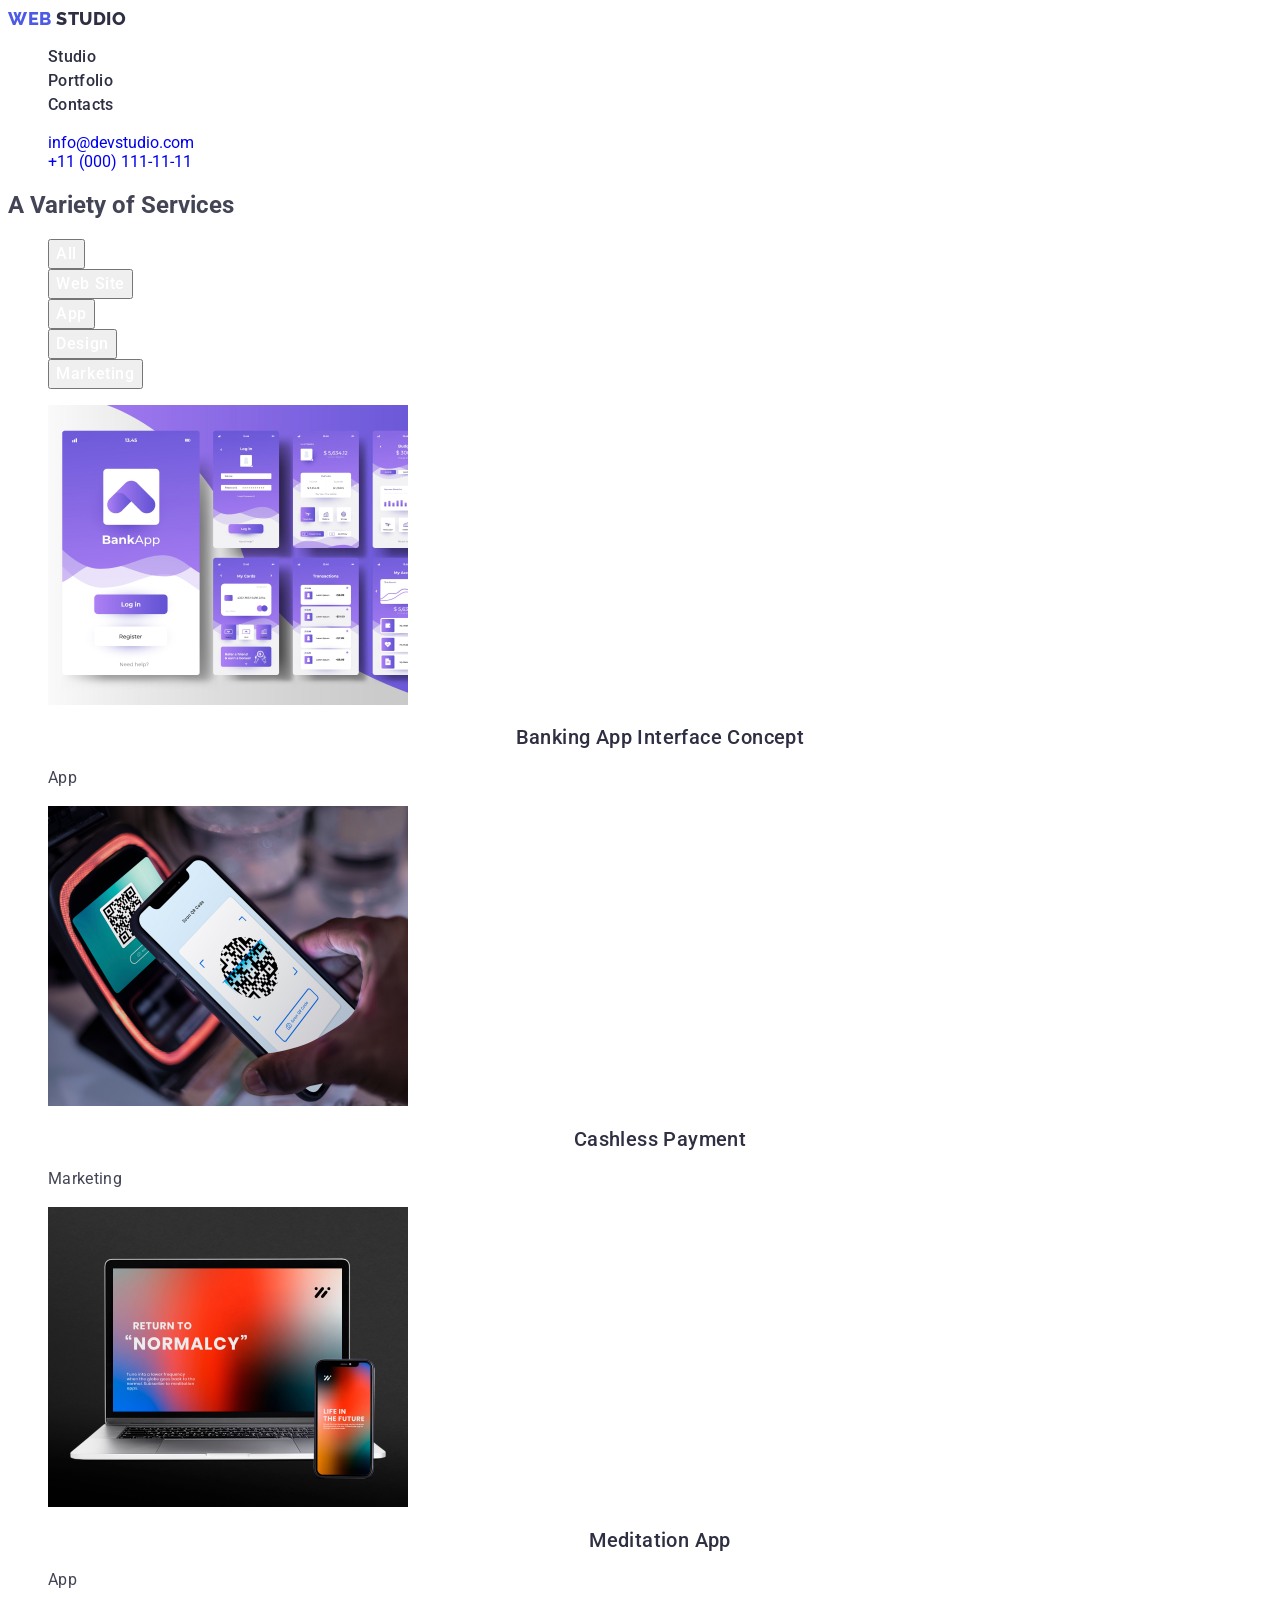
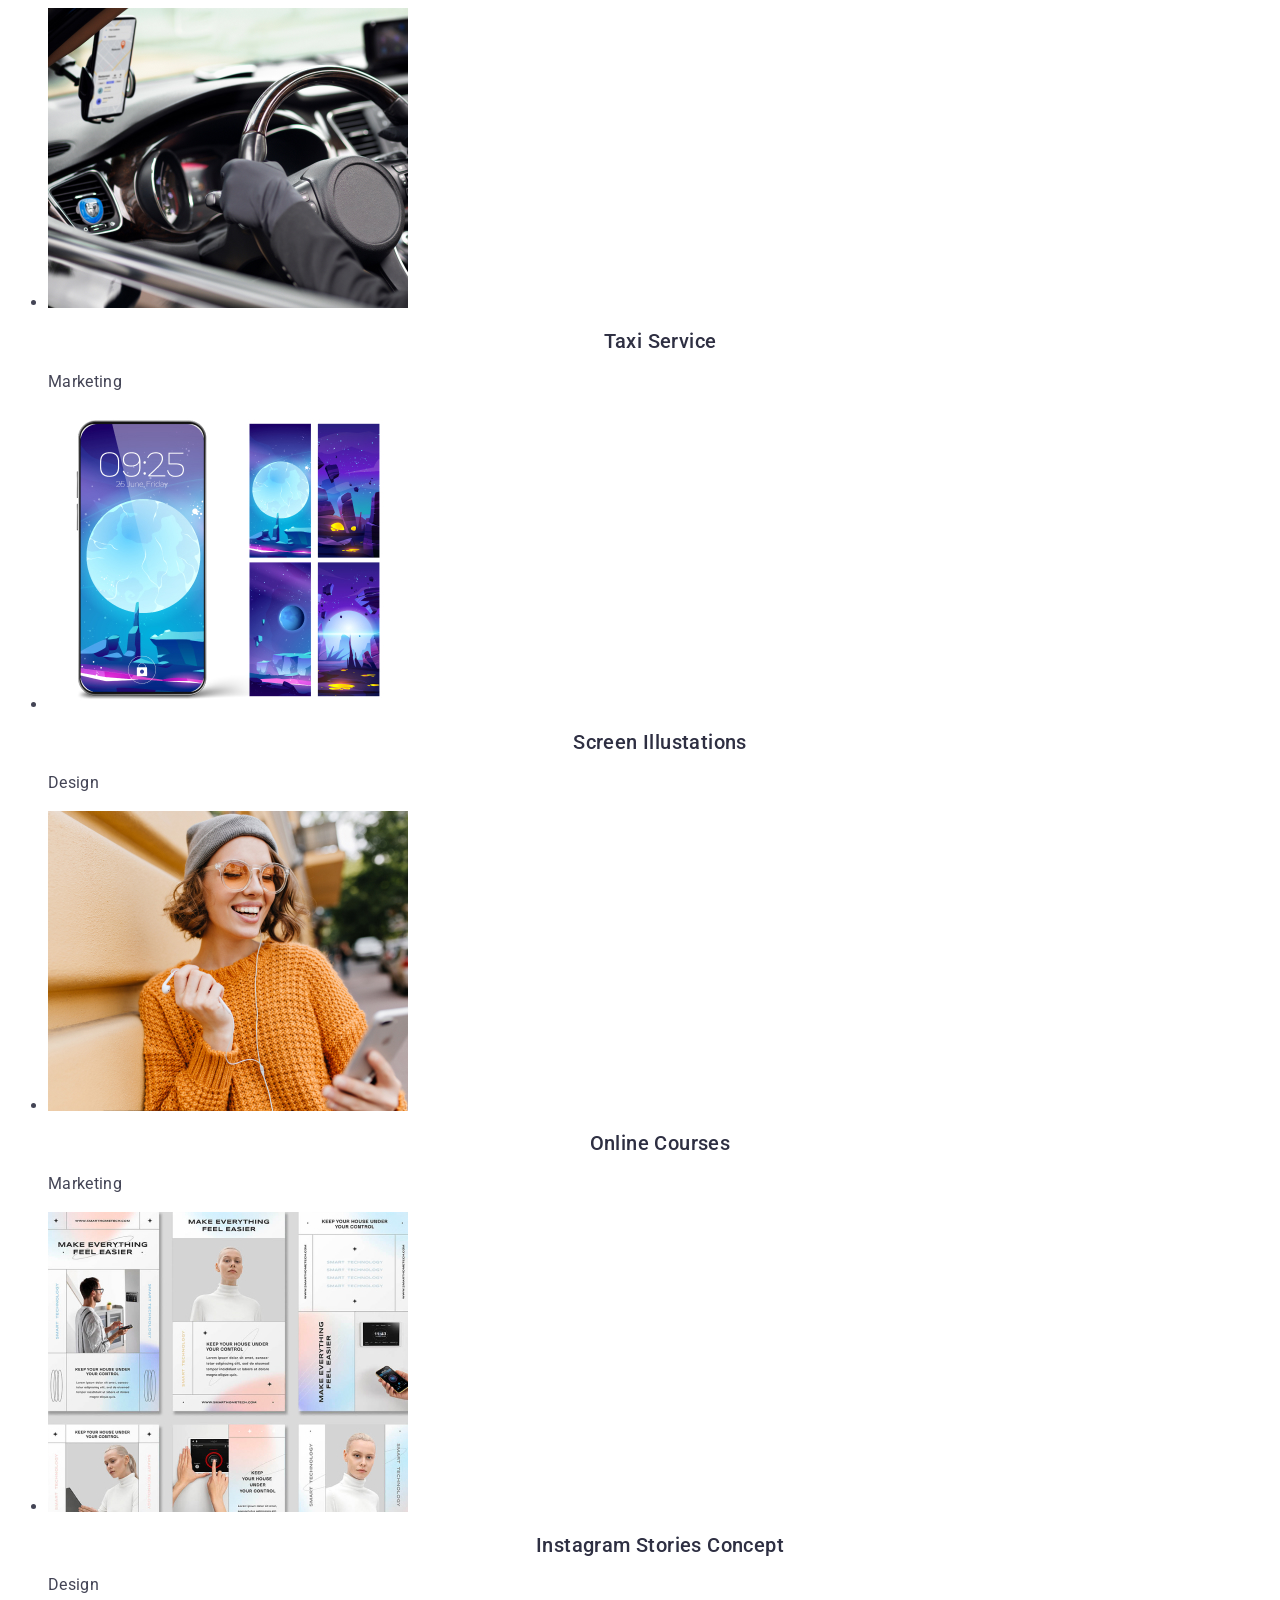
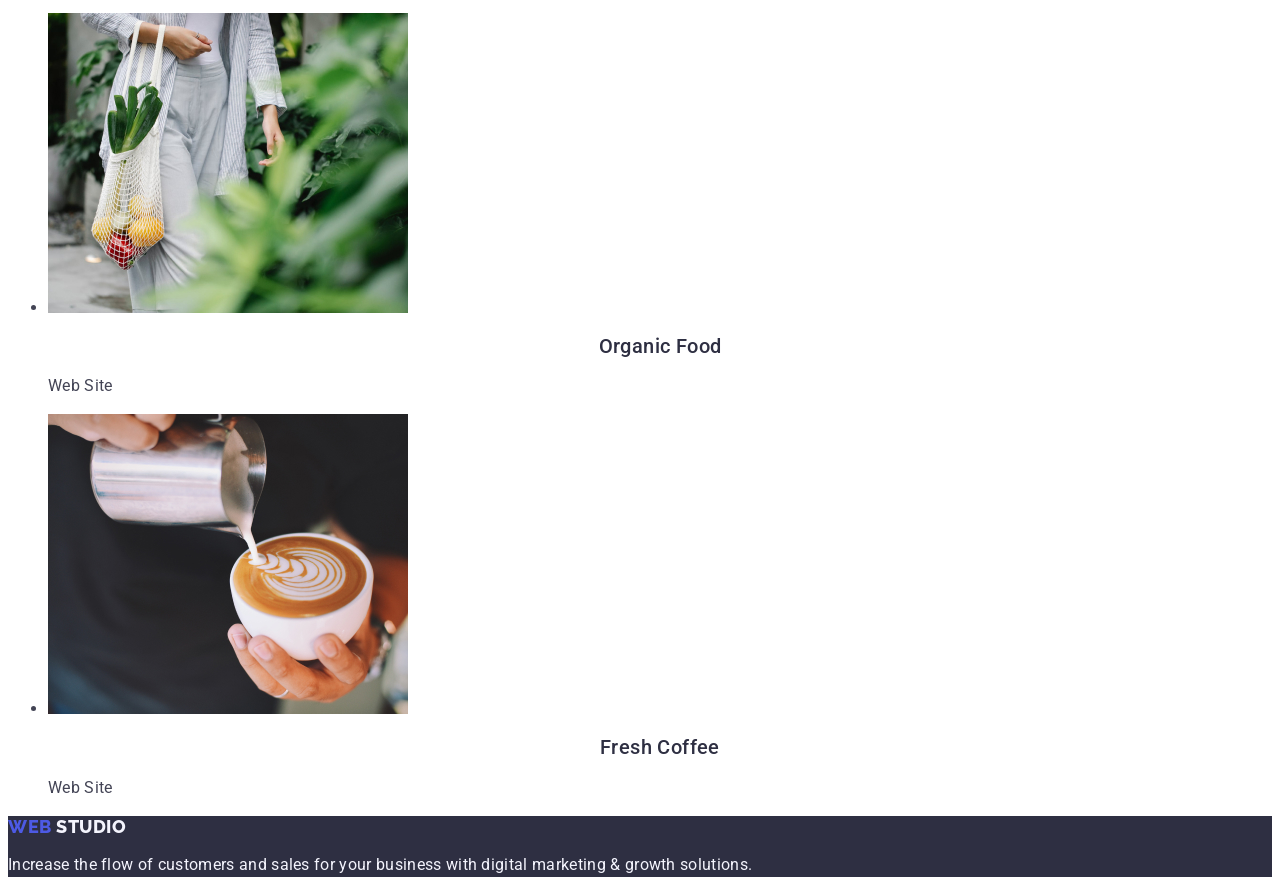
==== portfolio.html @ e1f1ce41 "Homework-Hotfix12" ====
<!DOCTYPE html>
<html lang="en">
  <head>
    <meta charset="UTF-8" />
    <meta name="viewport" content="width=device-width, initial-scale=1.0" />
    <link rel="preconnect" href="https://fonts.googleapis.com" />
    <link rel="preconnect" href="https://fonts.gstatic.com" crossorigin />
    <link
      href="https://fonts.googleapis.com/css2?family=Raleway:wght@800&family=Roboto:wght@400;700&display=swap"
      rel="stylesheet"
    />
    <link rel="stylesheet" href="./css/styles.css" />
    <title>Web Studio</title>
  </head>
  <body>
    <header>

      <!-- HEADER -->
      <nav class="navigation">
        <a href="./index.html" class="link">
          Web <span class="studioselector">Studio</span>  
        </a>
        <ul class="list">
          <li><a  href="./index.html" class="link">Studio</a></li>
          <li><a  href="./portfolio.html" class="link">Portfolio</a></li>
          <li><a  href="" class="link">Contacts</a></li>
        </ul>
      </nav>
      <address class="addressref">
        <ul class="list">
          <li>
            <a href="mailto:info@devstudio.com" class="link"
              >info@devstudio.com</a
            >
          </li>
          <li>
            <a href="tel:+110001111111" class="link">+11 (000) 111-11-11</a>
          </li>
        </ul>
      </address>
    </header>

    <main>
      <!-- INTERACTIVE BUTTONS -->
      <section>
        <h1>A Variety of Services</h1>
        <ul class="list">
          <li><button class="button-order" type="button">All</button></li>
          <li><button class="button-order" type="button">Web Site</button></li>
          <li><button class="button-order"type="button">App</button></li>
          <li><button class="button-order"type="button">Design</button></li>
          <li><button class="button-order" type="button">Marketing</button></li>
        </ul>
    
      <!-- PRODUCTS -->

 
        <ul class="list">
          <li>
            <a class="link">
             <img
              src="./images/bankingint.jpg"
              alt="Glassmorph Banking App Interface"
              width="360"
              height="300"
            />
            <h2 class="caption">Banking App Interface Concept</h2>
            <p class="text">App</p>
          
          </li>
          </a>
        
          <li>
            <a class="link"> 
            <img
              src="./images/cashless.jpg"
              alt="Cashless Payment by scanning qrcode"
              width="360"
              height="300"
            />
            <h2 class="caption">Cashless Payment</h2>
            <p class="text">Marketing</p>
         </a>
          </li>
          <li>
            <a class="link">
              <img src="./images/mediapp.jpg"
             alt="Meditation App title screen" 
             width="360"
             height="300"/>
            <h2 class="caption">Meditation App</h2>
            <p class="text">App</p>
            </a>
          </li>
        </ul>
     
    
     
        <ul>
          <li>
            <a class="link">
             <img src="./images/taxiservice.jpg" 
             alt="Taxi Service" 
             width="360"
             height="300"/>
            <h2 class="caption">Taxi Service</h2>
            <p class="text">Marketing</p>
           </a>
          </li>
          <li>
            <a class="link">
             <img
              src="./images/scrillustations.jpg"
              alt="Marvellous Illustations for Phone"
              width="360"
              height="300"
            />
            <h2 class="caption">Screen Illustations</h2>
            <p class="text">Design</p>
           </a>
          </li>
          <li>
            <a class="link">
            <img
              src="./images/ocourses.jpg"
              alt="Woman using her phone to study"
              width="360"
              height="300"
            />
            <h2 class="caption">Online Courses</h2>
            <p class="text">Marketing</p>
           </a>
          </li>
        </ul>
     

      
        <ul>
          <li>
            <a class="link">
              <img
              src="./images/instastories.jpg"
              alt="Instagram Stories showcase"
              width="360"
              height="300"
            />
            <h2 class="caption">Instagram Stories Concept</h2>
            <p class="text">Design</p>
           </a>
          </li>
          <li>
            <a class="link">
             <img src="./images/ofood.jpg" 
              alt="Woman Holding a bag with food"
              width="360"
              height="300" />
            <h2 class="caption">Organic Food</h2>
            <p class="text">Web Site</p>
           </a>
          </li>
          <li>
            <a class="link">
              <img src="./images/fcoffee.jpg" 
              alt="Latte Art" 
              width="360"
              height="300"/>
            <h2 class="caption">Fresh Coffee</h2>
            <p class="text">Web Site</p>
           </a>
          </li>
        </ul>
      </section>

    </main>
    <!-- FOOTER -->
    <footer class="page-footer">
      <a class="weblogo" href="./index.html"
        >Web <span class="footer-selector"> Studio</span></a
      >
      <p class="footer-text">
        Increase the flow of customers and sales for your business with digital
        marketing & growth solutions.
      </p>
    </footer>
  </body>
</html>
---- css/styles.css ----
body {
  font-family: "Roboto", sans-serif;
  background-color: #ffffff;
  color: #434455;
}
:root {
  --navyblue: #2e2f42;
  --slate: #434455;
  --cloud: #f4f4fd;
  --iris: #4d5ae5;
  --cornflower: #e7e9fc;
  --ocean: #404bbf;
  --white: #fff;
}

.list {
  list-style: none;
}

.link {
  text-decoration: none;
}

.link:hover, .link:focus {
color: #404bbf;

}

/* HEADER */

.navigation > a {
   color: var(--iris);
  font-family: "Raleway";
  font-size: 18px;
  font-style: normal;
  font-weight: 800;
  line-height: 1.17;
  letter-spacing: 0.03em;
  text-transform: uppercase;
  text-decoration: none;
  font-family: "Raleway", sans-serif;
}

.navigation > ul a {
  color: var(--navyblue);
font-family: Roboto;
font-size: 16px;
font-style: normal;
font-weight: 500;
line-height: 24px; /* 150% */
letter-spacing: 0.32px;
}

.weblogo {
  color: var(--iris);
  font-family: "Raleway";
  font-size: 18px;
  font-style: normal;
  font-weight: 800;
  line-height: 1.17;
  letter-spacing: 0.54px;
  text-transform: uppercase;
  text-decoration: none;
  font-family: "Raleway", sans-serif;
}

.studioselector {
  color: var(--navyblue, #2e2f42);
}


.list {
  list-style: none;
}

.addressref {
  font-style: normal;
}

.menu {
  color: var(--navyblue);
  font-size: 16px;
  font-style: normal;
  font-weight: 500;
  line-height: 1.5;
  letter-spacing: 0.02em;
  cursor: pointer;
}

.contact-info {
  color: var(--slate);
font-family: Roboto;
font-size: 16px;
font-style: normal;
font-weight: 400;
line-height: 24px; /* 150% */
letter-spacing: 0.32px;
}

.addressref > li a {
  line-height: 1.5;
  letter-spacing: 0.02em;
  color: var(--slate)
}

/* Section 1 */
.sectionbckg {
  background-color: var(--navyblue);
}

.header {
  font-family: "Roboto";
  font-size: 56px;
  font-style: normal;
  font-weight: 700;
  line-height: 1.07;
  letter-spacing: 1.12px;
  text-align: center;
  color: #ffffff;
}

.button {
  color: var(--white);
font-family: "Roboto", sans-serif;
font-size: 16px;
font-style: normal;
font-weight: 500;
line-height: 24px; /* 150% */
letter-spacing: 0.64px;
background-color: #4D5AE5;
cursor: pointer;
}

.button:hover,
.button:focus {
  background-color: var(--ocean);
}

/* Section 2 */
.benefits-head {
  text-align: center;
  font-family: Roboto;
  font-size: 36px;
  font-style: normal;
  font-weight: 700;
  line-height: 1.11;
  letter-spacing: 0.72px;
  text-transform: capitalize;
  color: var(--navyblue);
}

/* Section 3  */

.header-two {
  color: var(--navyblue, #2e2f42);
  text-align: center;
  font-family: Roboto;
  font-size: 36px;
  font-style: normal;
  font-weight: 700;
  line-height: 1.11;
  letter-spacing: 0.02em;
  text-transform: capitalize;
}

/* Section 4 */
.section-team {
  background-color: #f4f4fd;
}

.caption {
  color: var(--navyblue);
  text-align: center;
  font-family: "Roboto";
  font-size: 20px;
  font-style: normal;
  font-weight: 500;
  line-height: 1.2;
  letter-spacing: 0.02em;
}

.text {
  color: var(--slate, #434455);
  font-family: Roboto;
  font-size: 16px;
  font-style: normal;
  font-weight: 400;
  line-height: 1.5;
  letter-spacing: 0.02em;
}
/* footer */
.page-footer {
  background-color: var(--navyblue);
}

.footer-text {
  color: var(--cloud);
font-family: Roboto;
font-size: 16px;
font-style: normal;
font-weight: 400;
line-height: 1.5;
letter-spacing: 0.02em;
}

.footer-selector {
  color: #f4f4fd;
}

/* Portfolio Tab
   Dedicated Styles */

   /* Main */
   .button-order {
    color: var(--white, #FFF);
text-align: center;
font-family: "Roboto";
font-size: 16px;
font-style: normal;
font-weight: 500;
line-height: 1.5;
letter-spacing: 0.64px;
   }
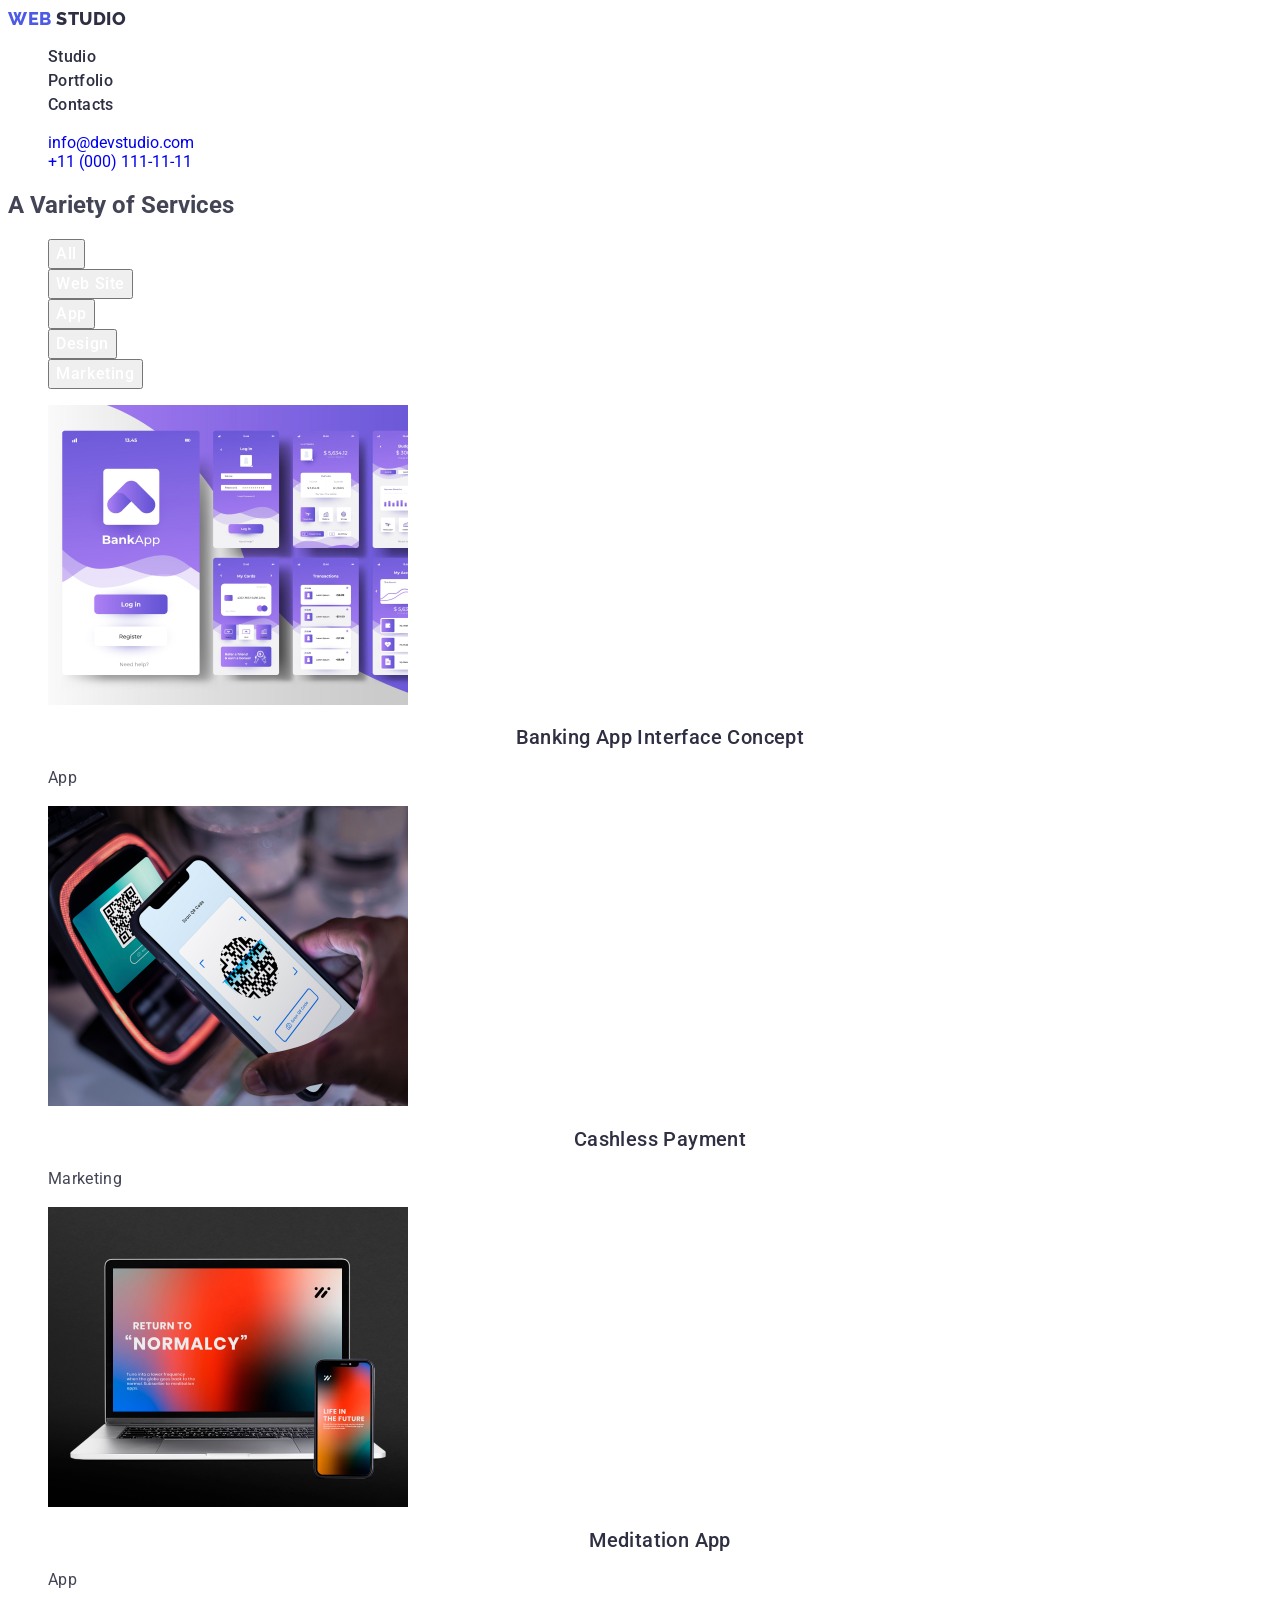
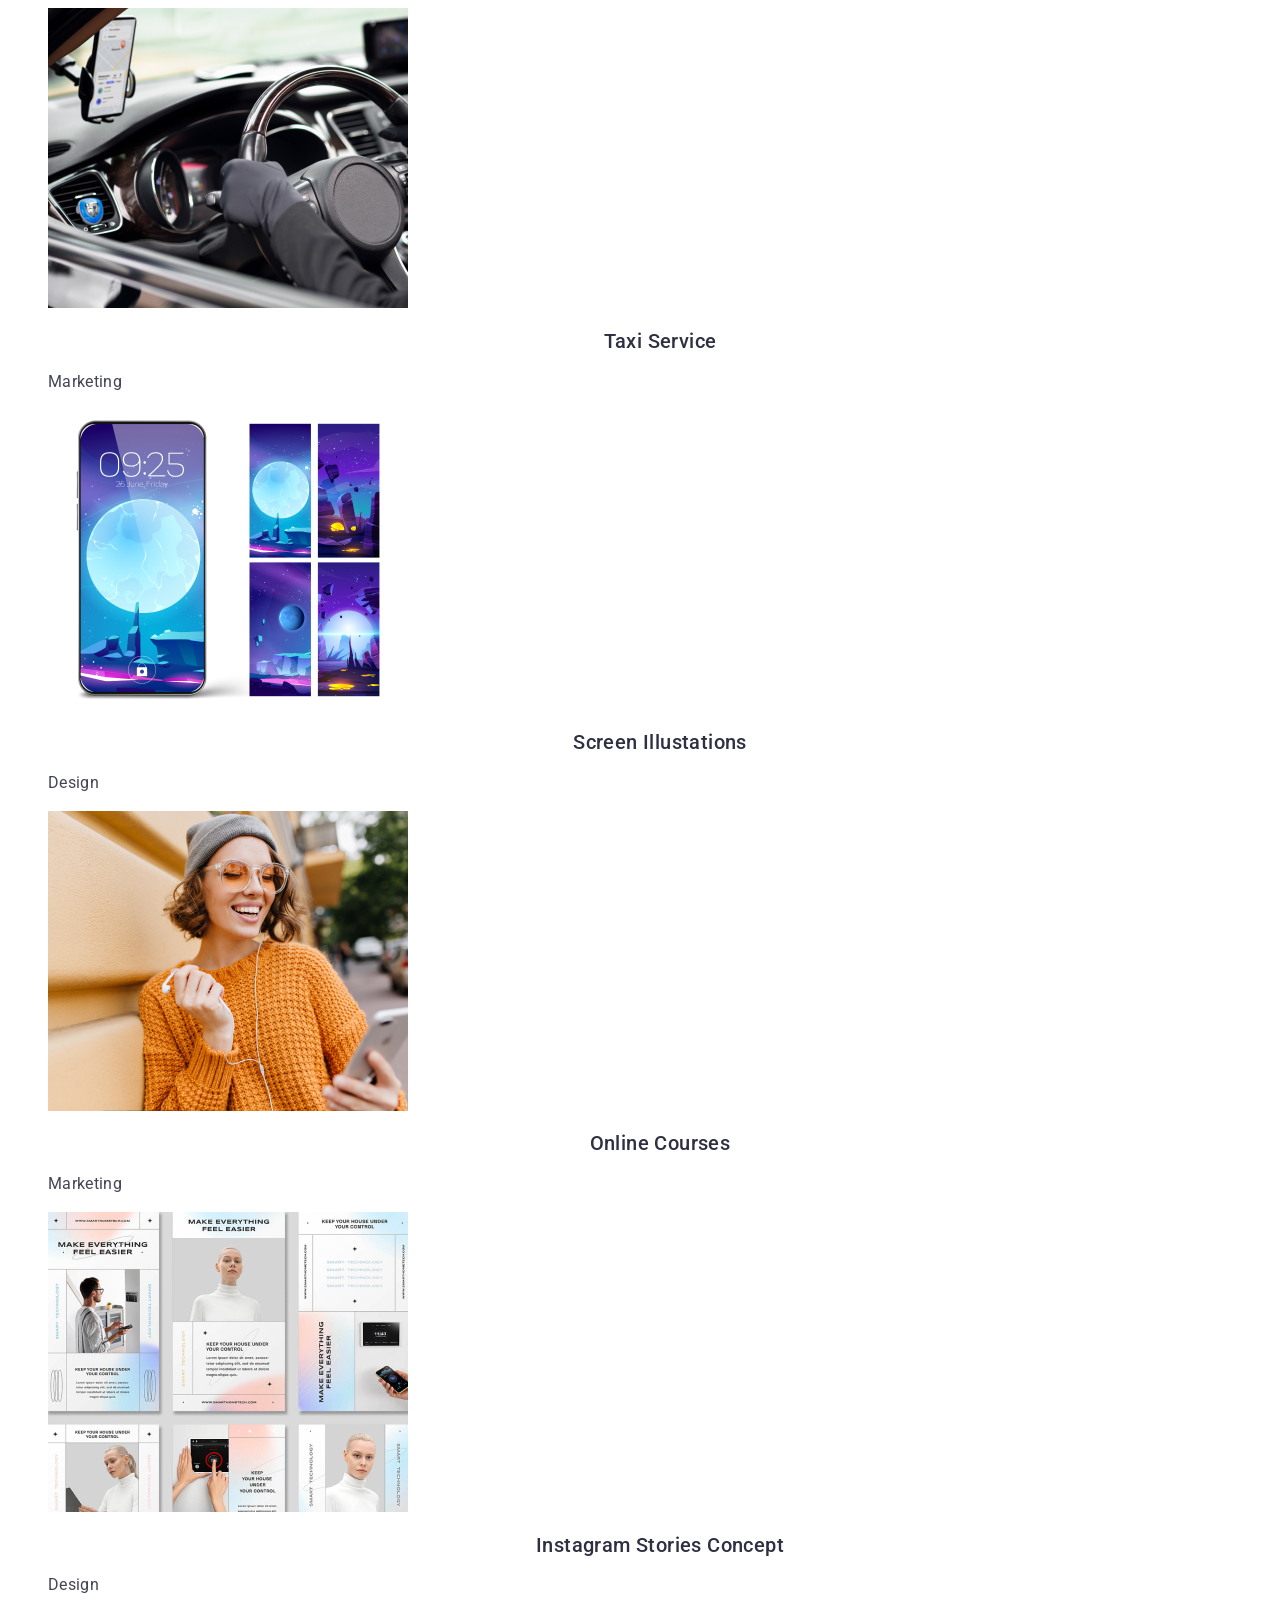
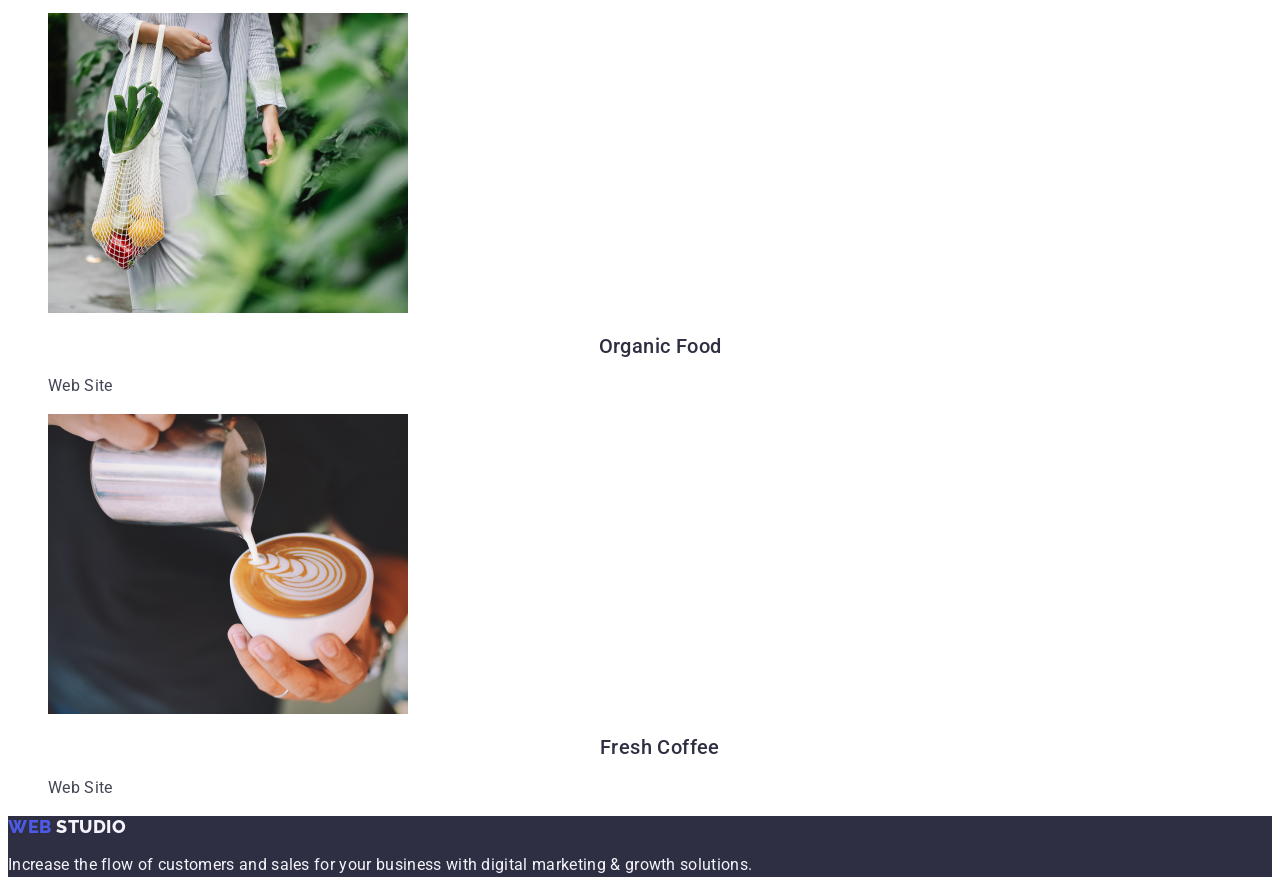
==== commit f6ccecc5: "Homework2-Hotfix13" ====
--- a/portfolio.html
+++ b/portfolio.html
@@ -66,10 +66,8 @@
             />
             <h2 class="caption">Banking App Interface Concept</h2>
             <p class="text">App</p>
-          
           </li>
           </a>
-        
           <li>
             <a class="link"> 
             <img
@@ -92,11 +90,6 @@
             <p class="text">App</p>
             </a>
           </li>
-        </ul>
-     
-    
-     
-        <ul>
           <li>
             <a class="link">
              <img src="./images/taxiservice.jpg" 
@@ -131,11 +124,6 @@
             <p class="text">Marketing</p>
            </a>
           </li>
-        </ul>
-     
-
-      
-        <ul>
           <li>
             <a class="link">
               <img
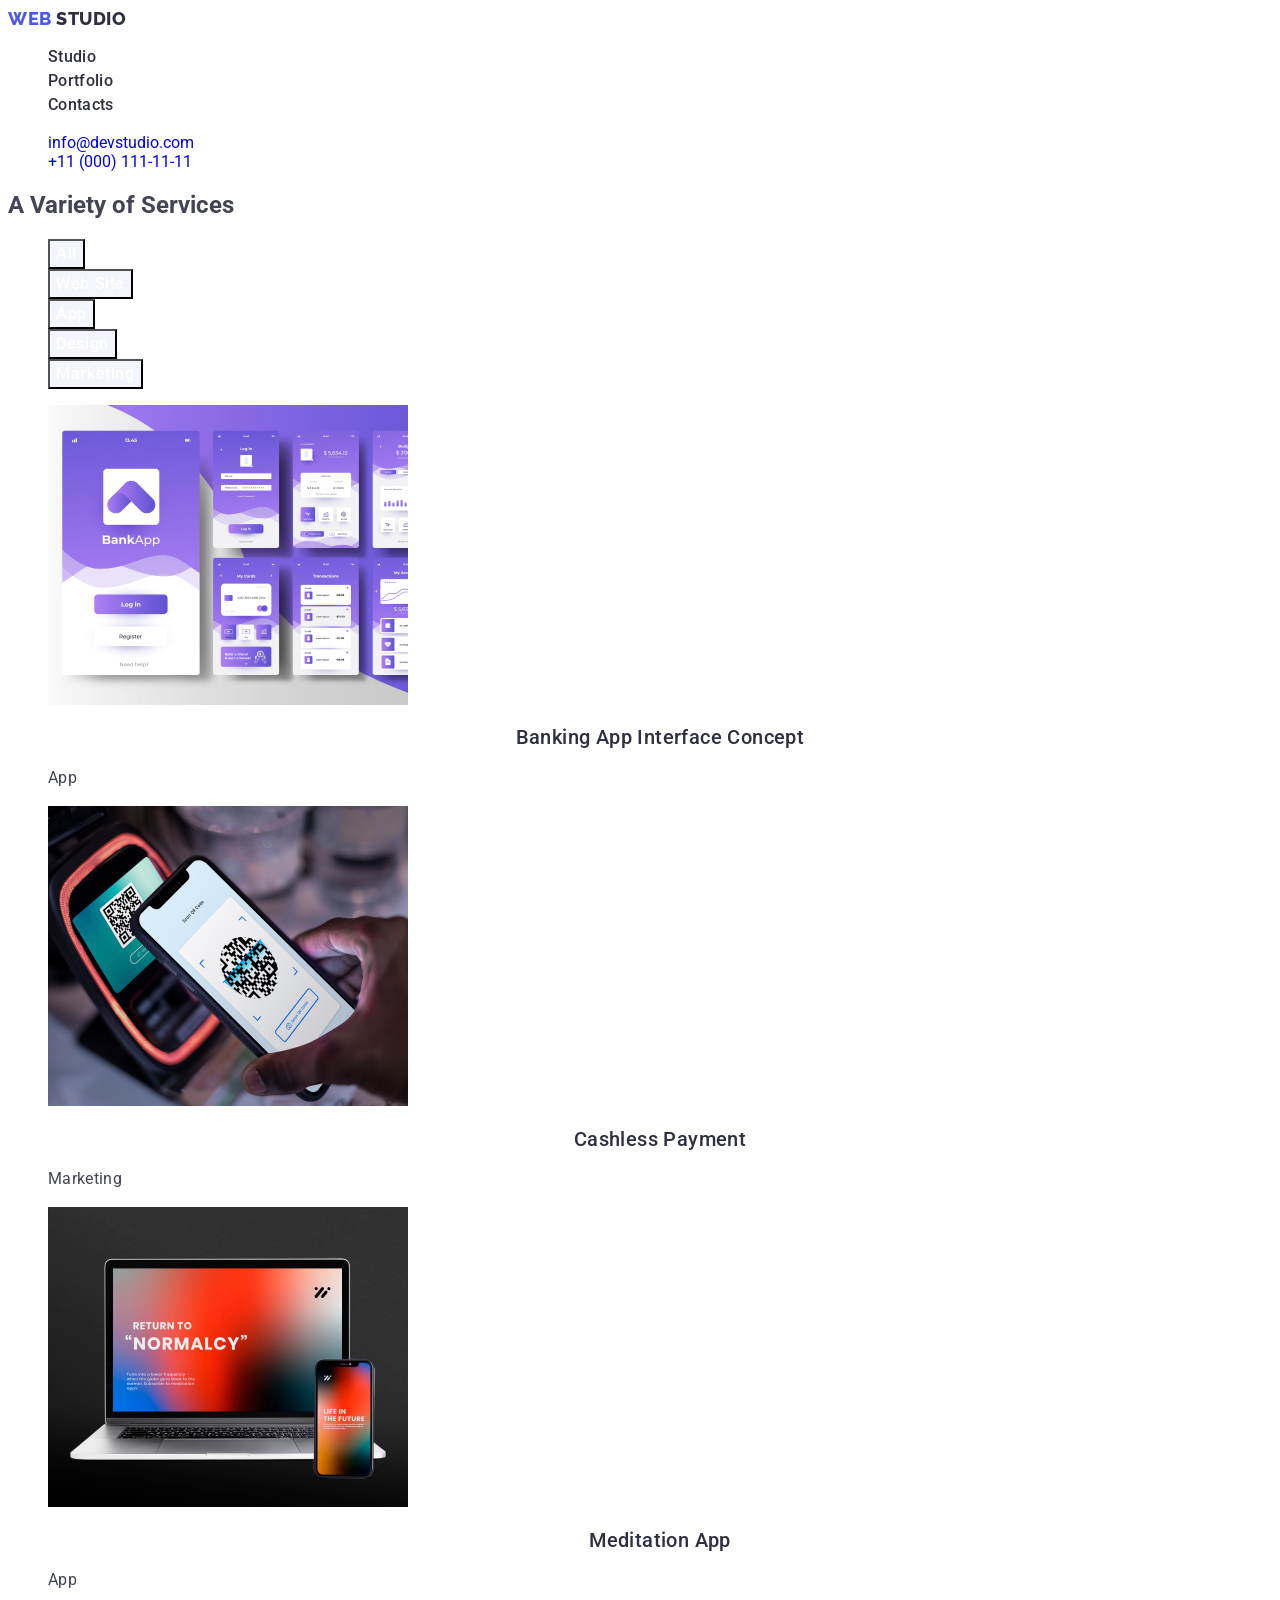
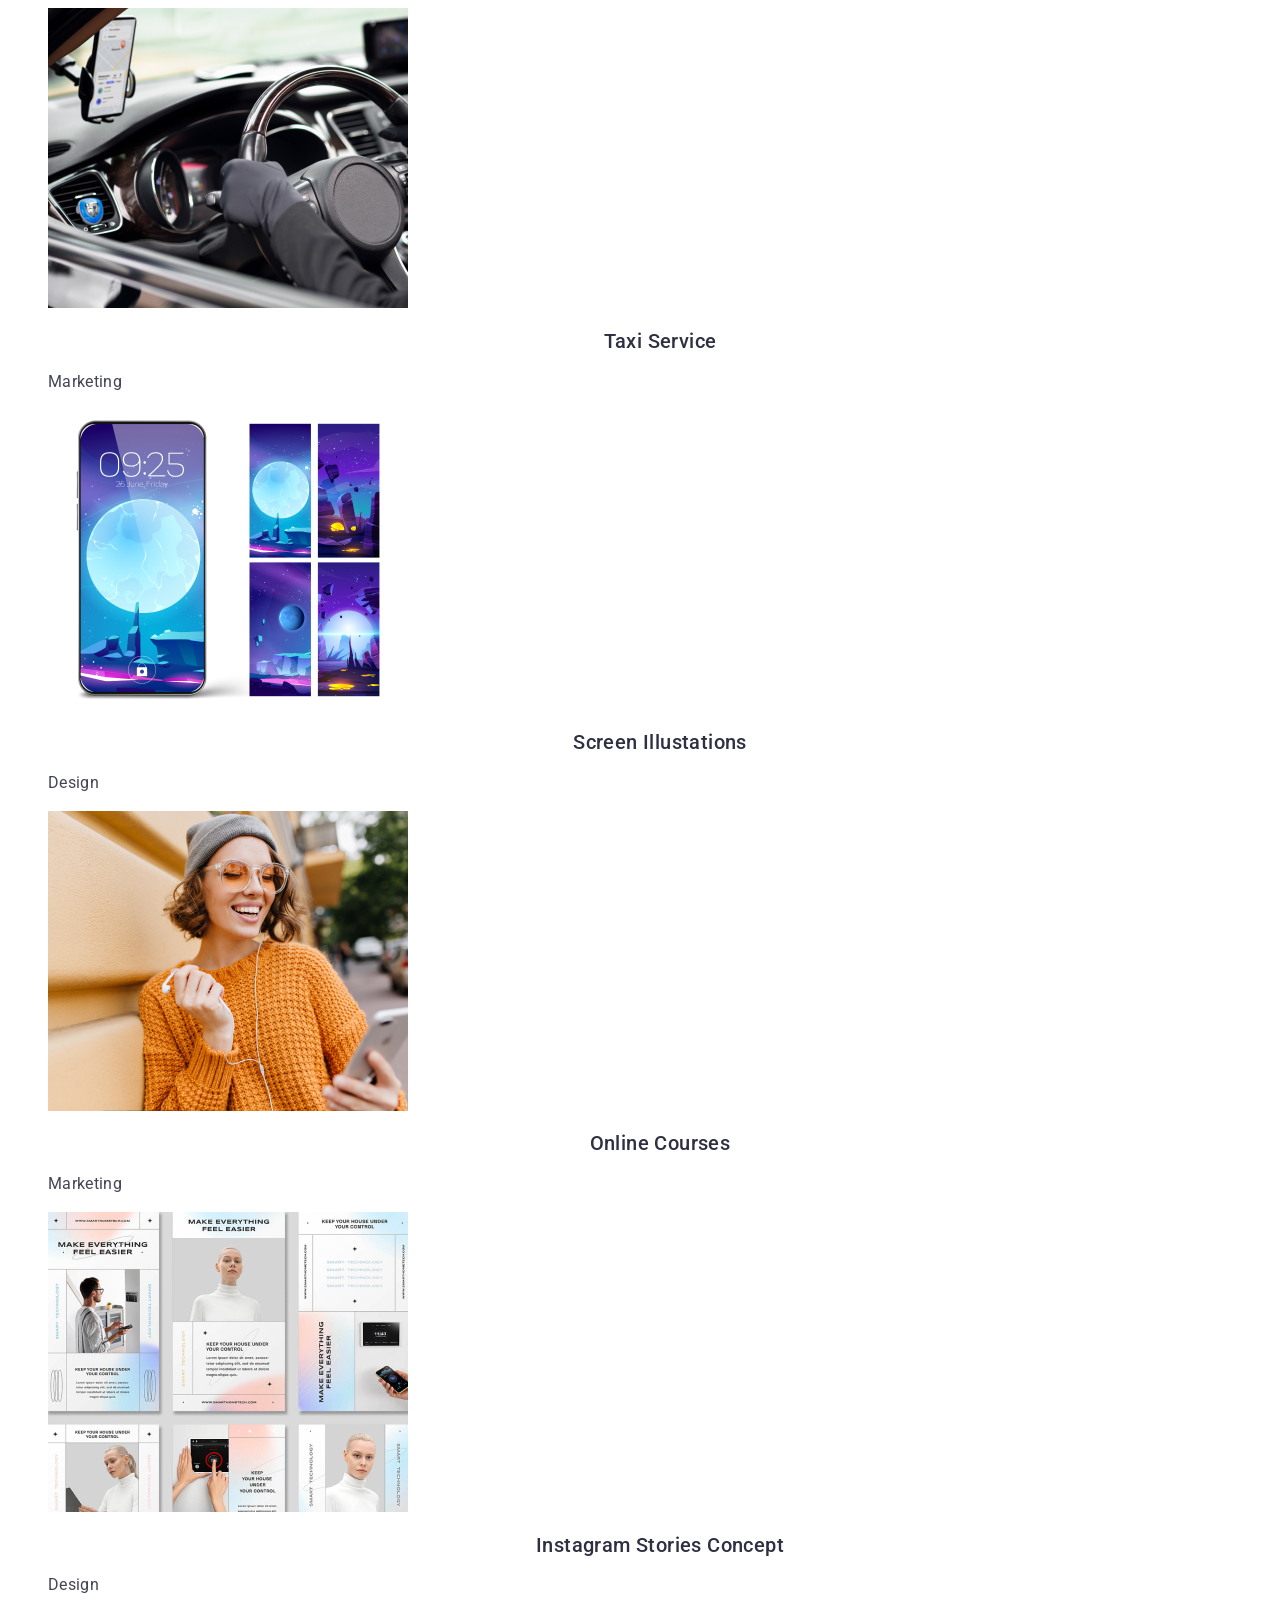
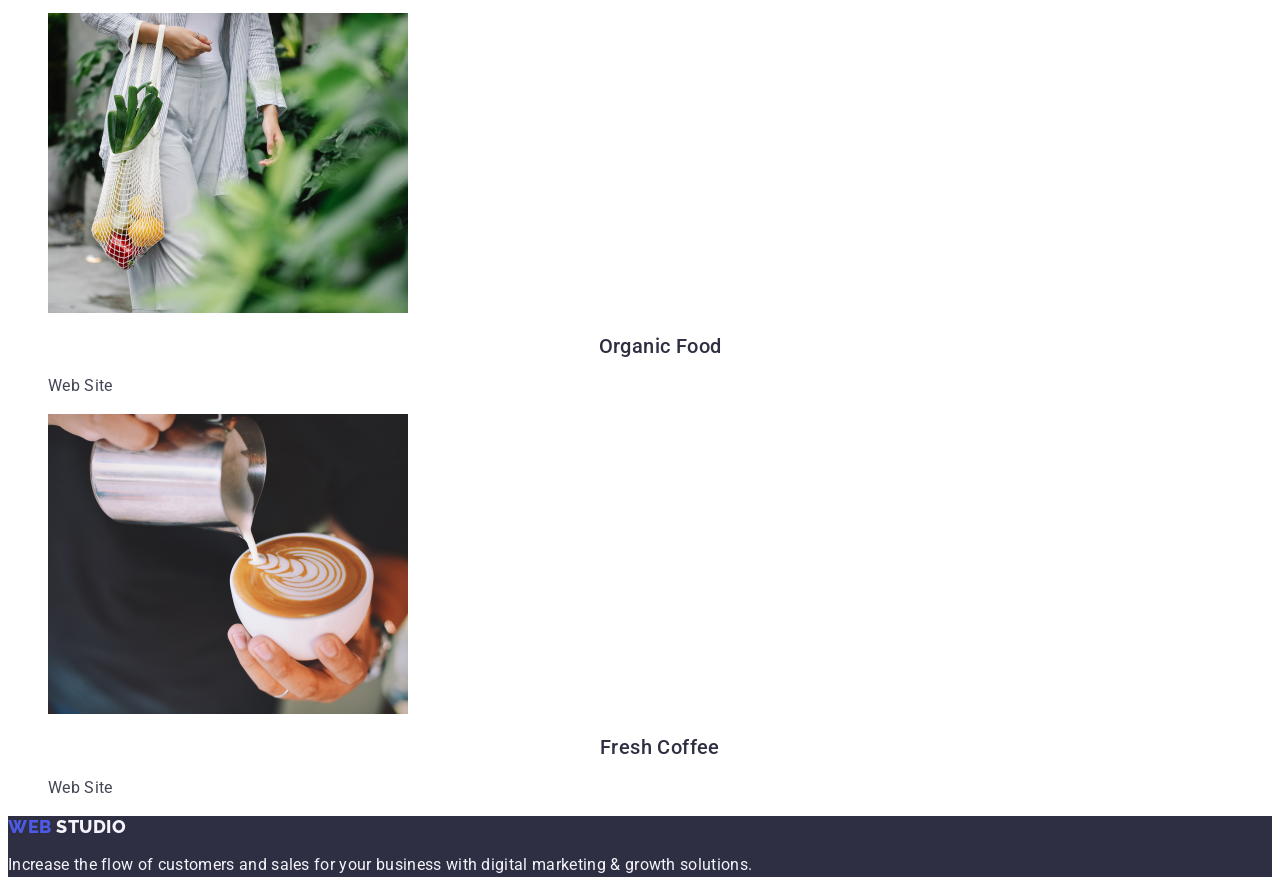
==== commit 10268980: "Homework2-HotFix15" ====
--- a/portfolio.html
+++ b/portfolio.html
@@ -47,8 +47,8 @@
         <ul class="list">
           <li><button class="button-order" type="button">All</button></li>
           <li><button class="button-order" type="button">Web Site</button></li>
-          <li><button class="button-order"type="button">App</button></li>
-          <li><button class="button-order"type="button">Design</button></li>
+          <li><button class="button-order" type="button">App</button></li>
+          <li><button class="button-order" type="button">Design</button></li>
           <li><button class="button-order" type="button">Marketing</button></li>
         </ul>
     
@@ -66,8 +66,9 @@
             />
             <h2 class="caption">Banking App Interface Concept</h2>
             <p class="text">App</p>
+            </a>
           </li>
-          </a>
+          
           <li>
             <a class="link"> 
             <img
--- a/css/styles.css
+++ b/css/styles.css
@@ -87,15 +87,7 @@
   cursor: pointer;
 }
 
-.contact-info {
-  color: var(--slate);
-font-family: Roboto;
-font-size: 16px;
-font-style: normal;
-font-weight: 400;
-line-height: 24px; /* 150% */
-letter-spacing: 0.32px;
-}
+
 
 .addressref > li a {
   line-height: 1.5;
@@ -212,12 +204,26 @@
 
    /* Main */
    .button-order {
-    color: var(--white, #FFF);
+    color: var(--white);
 text-align: center;
-font-family: "Roboto";
+font-family: "Roboto", sans-serif;
 font-size: 16px;
 font-style: normal;
 font-weight: 500;
 line-height: 1.5;
 letter-spacing: 0.64px;
-   }+background-color: #F4F4FD;
+cursor: pointer;
+   }
+  .button-order:hover, .button-order:focus {
+    background-color: #404BBF;
+  }
+
+
+  /* misc */
+  
+.addressref > li a {
+  line-height: 1.5;
+  letter-spacing: 0.02em;
+  color: var(--slate)
+}
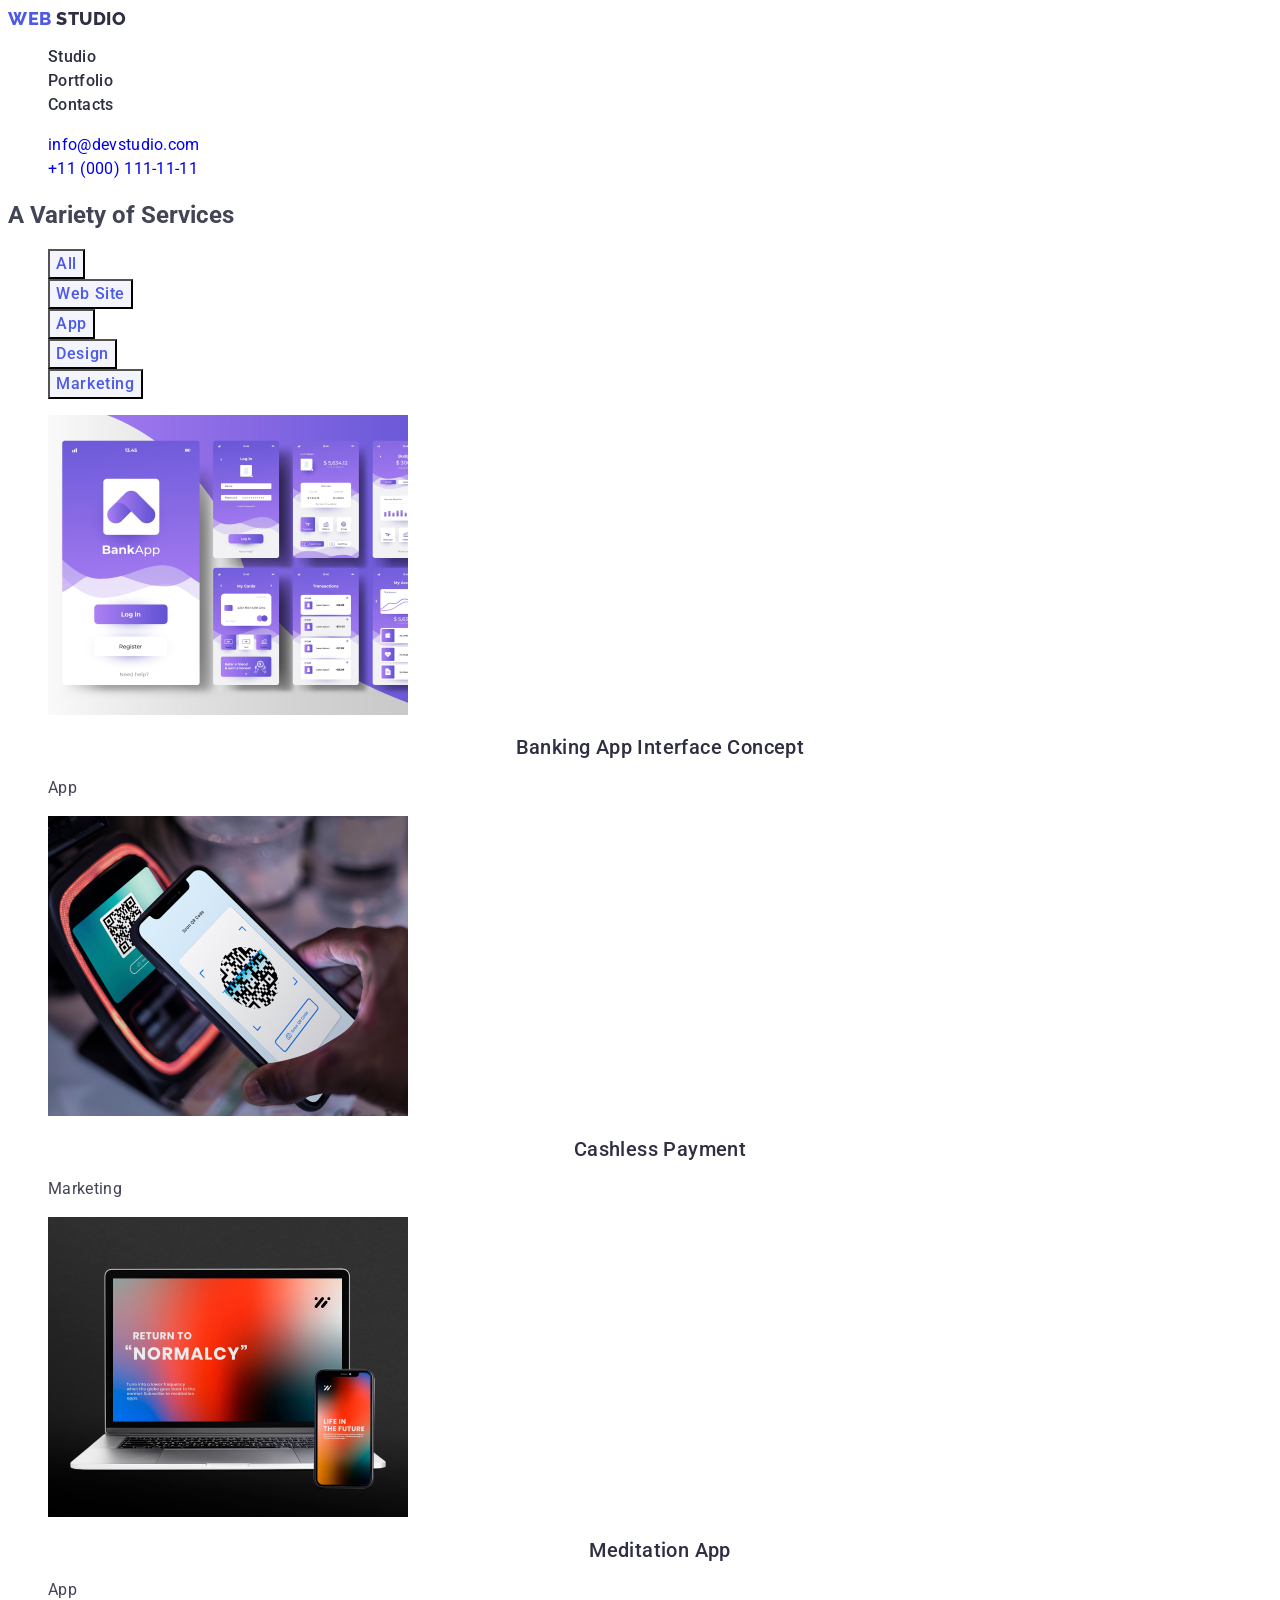
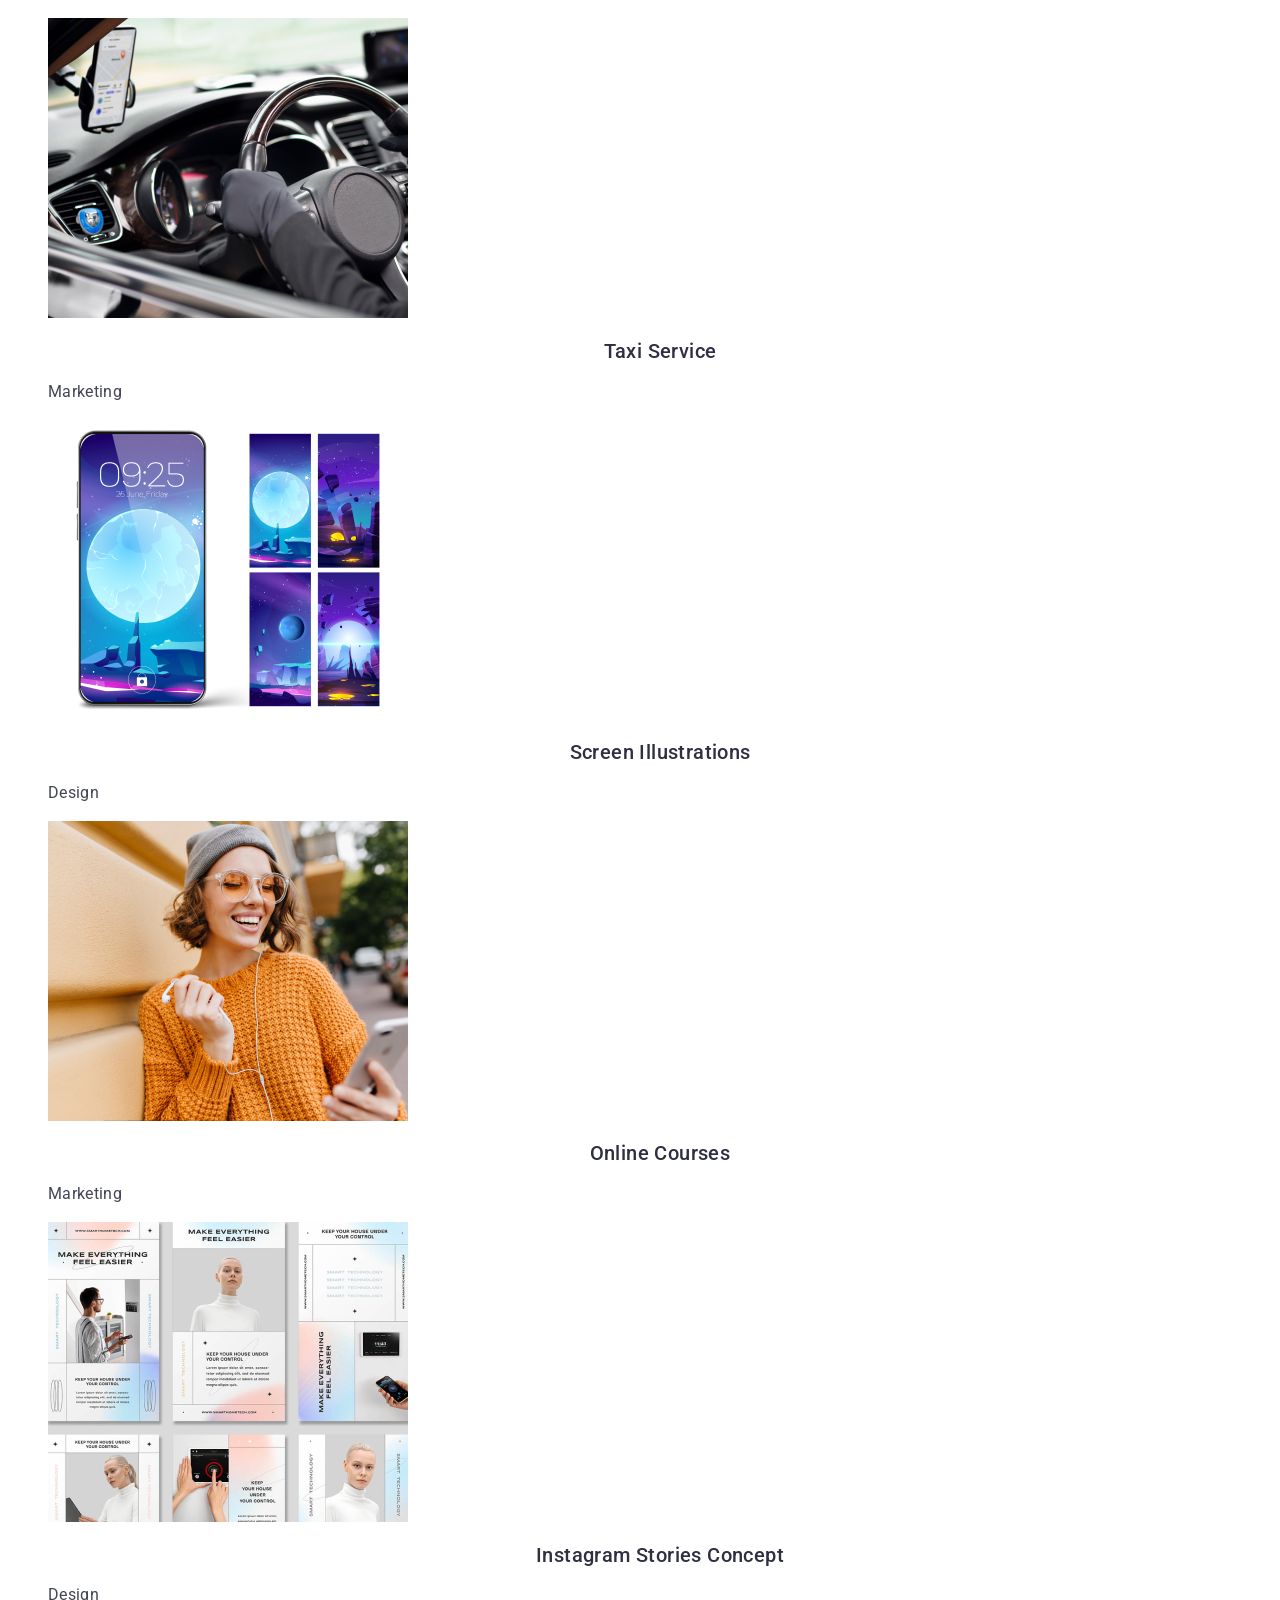
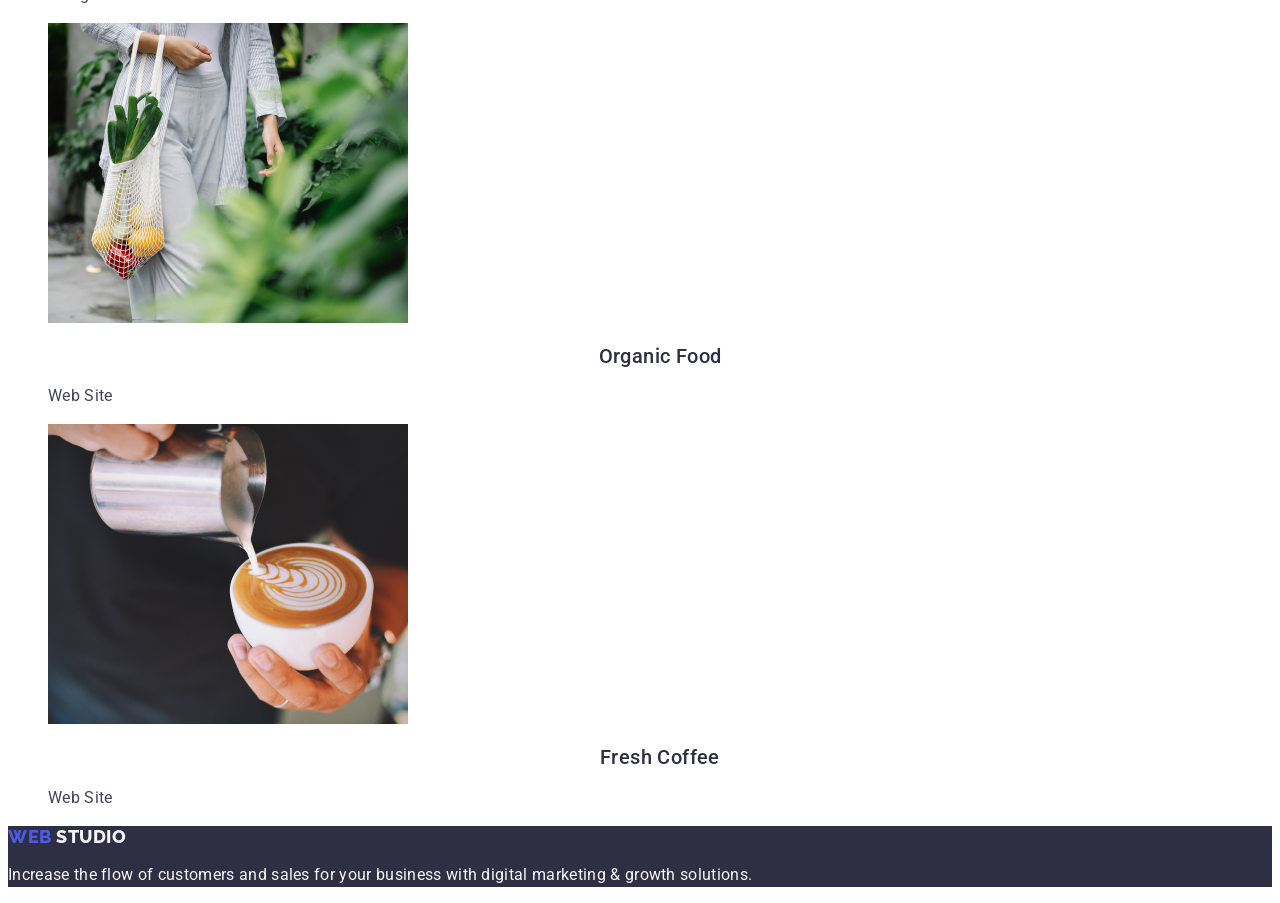
==== commit bdffe909: "Homework2-Hotfix15" ====
--- a/portfolio.html
+++ b/portfolio.html
@@ -28,12 +28,12 @@
       </nav>
       <address class="addressref">
         <ul class="list">
-          <li>
+          <li class="adress-list">
             <a href="mailto:info@devstudio.com" class="link"
               >info@devstudio.com</a
             >
           </li>
-          <li>
+          <li class="adress-list">
             <a href="tel:+110001111111" class="link">+11 (000) 111-11-11</a>
           </li>
         </ul>
@@ -109,7 +109,7 @@
               width="360"
               height="300"
             />
-            <h2 class="caption">Screen Illustations</h2>
+            <h2 class="caption">Screen Illustrations</h2>
             <p class="text">Design</p>
            </a>
           </li>
--- a/css/styles.css
+++ b/css/styles.css
@@ -195,6 +195,10 @@
 letter-spacing: 0.02em;
 }
 
+.team-card-background {
+  background-color:#FFFFFF;
+}
+
 .footer-selector {
   color: #f4f4fd;
 }
@@ -204,7 +208,7 @@
 
    /* Main */
    .button-order {
-    color: var(--white);
+    color: var(--iris);
 text-align: center;
 font-family: "Roboto", sans-serif;
 font-size: 16px;
@@ -215,6 +219,7 @@
 background-color: #F4F4FD;
 cursor: pointer;
    }
+
   .button-order:hover, .button-order:focus {
     background-color: #404BBF;
   }
@@ -222,7 +227,7 @@
 
   /* misc */
   
-.addressref > li a {
+.adress-list {
   line-height: 1.5;
   letter-spacing: 0.02em;
   color: var(--slate)
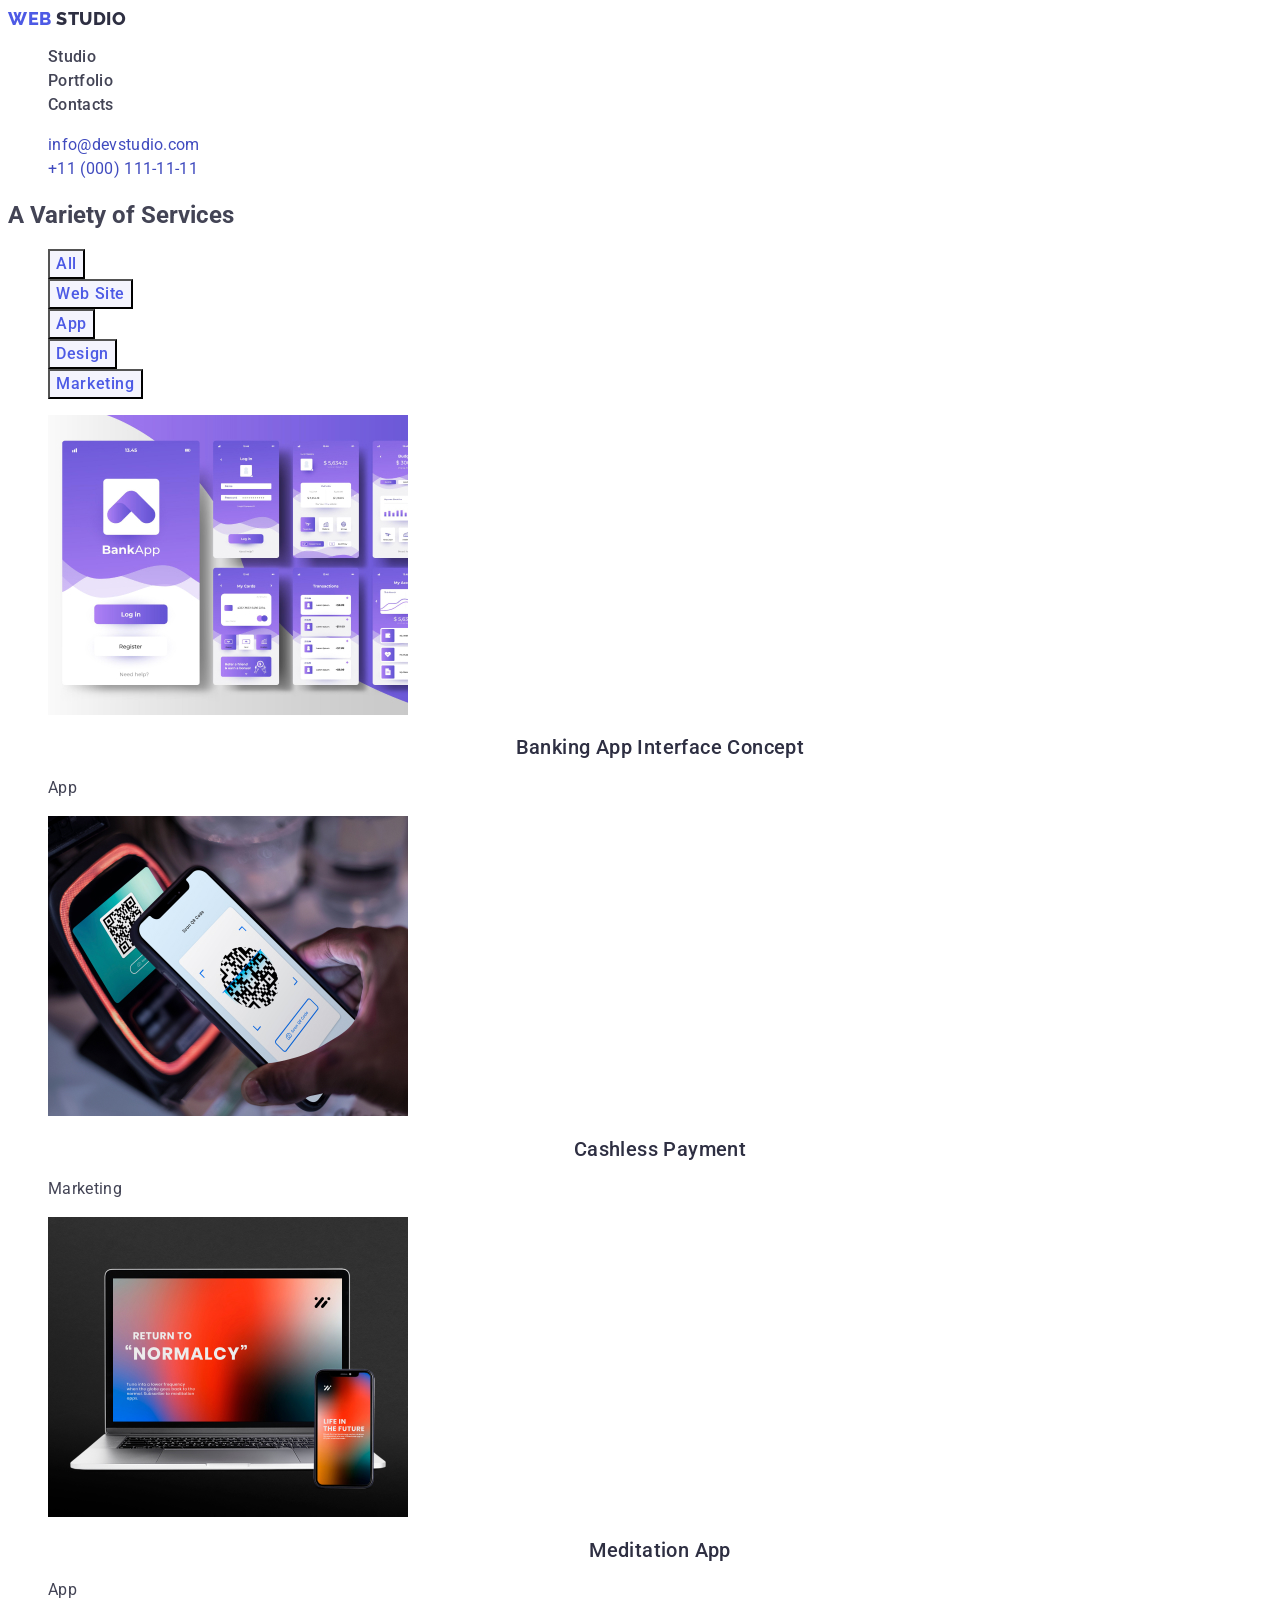
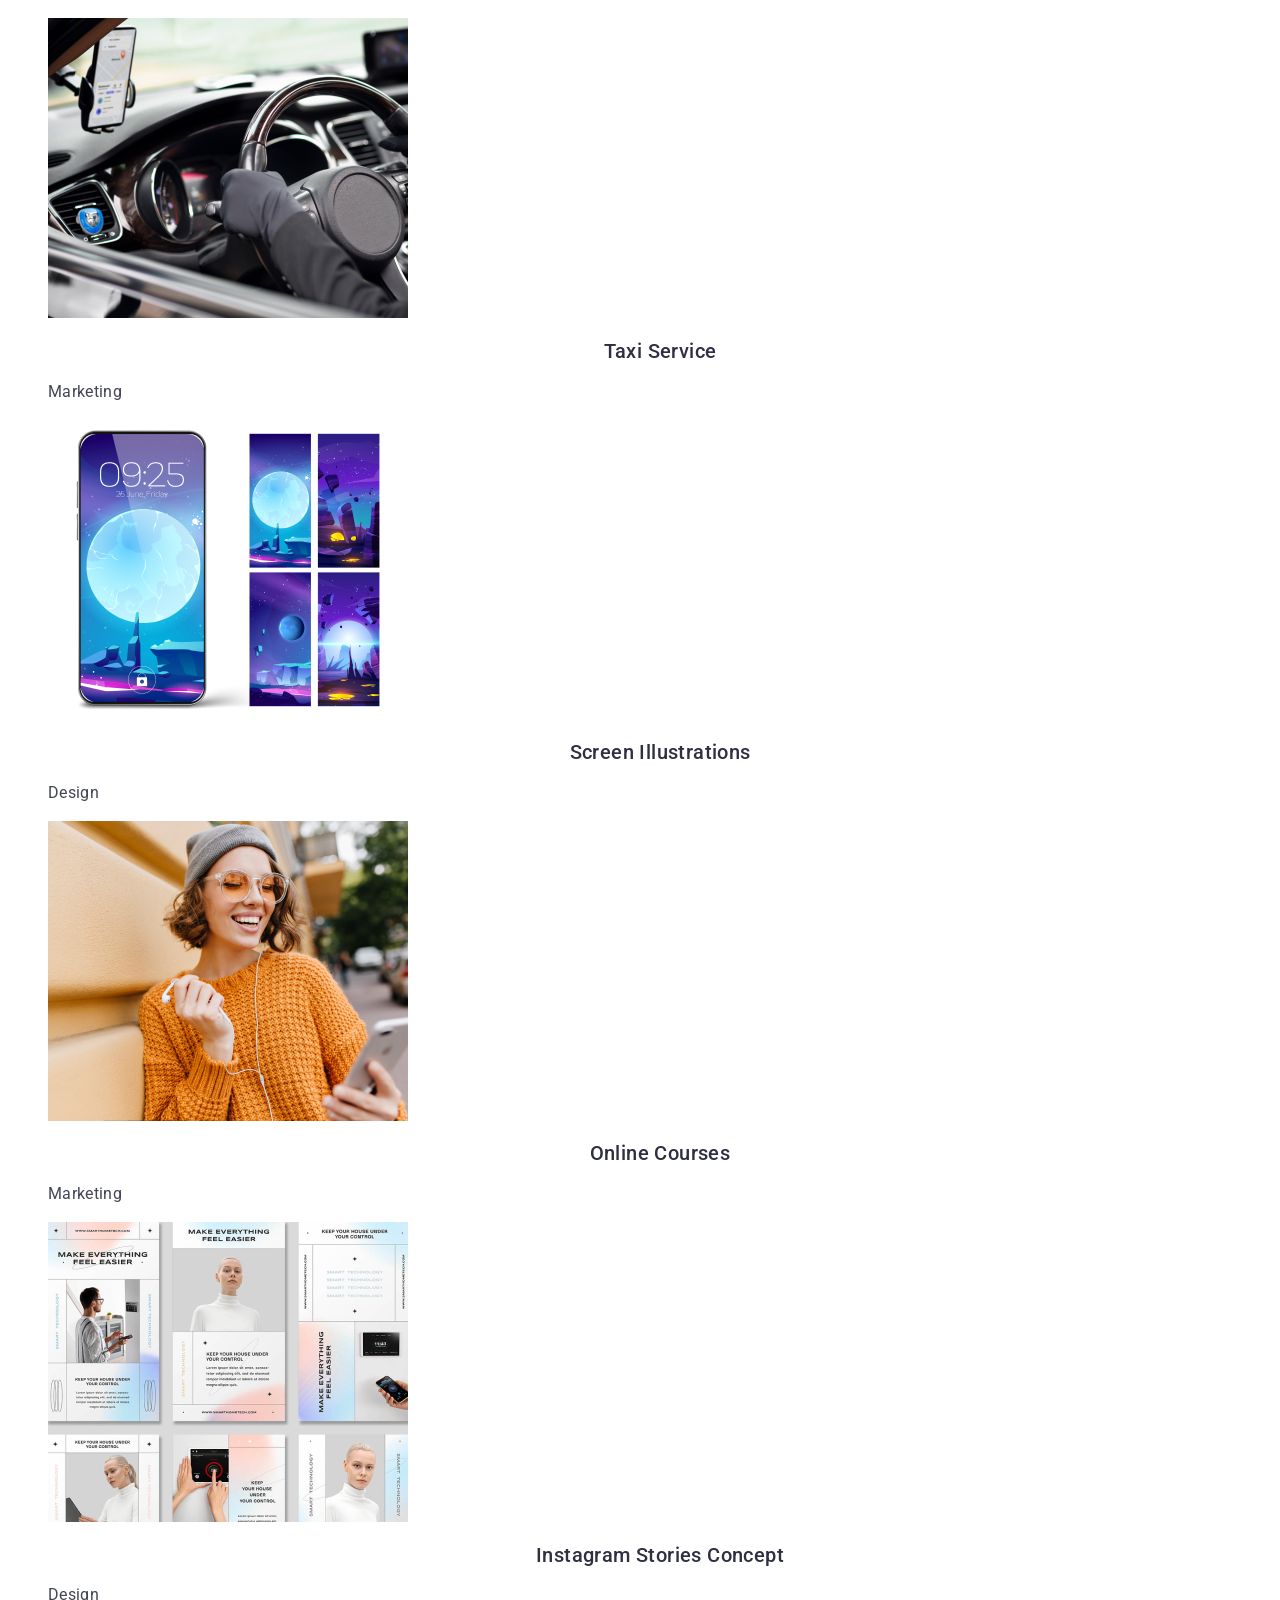
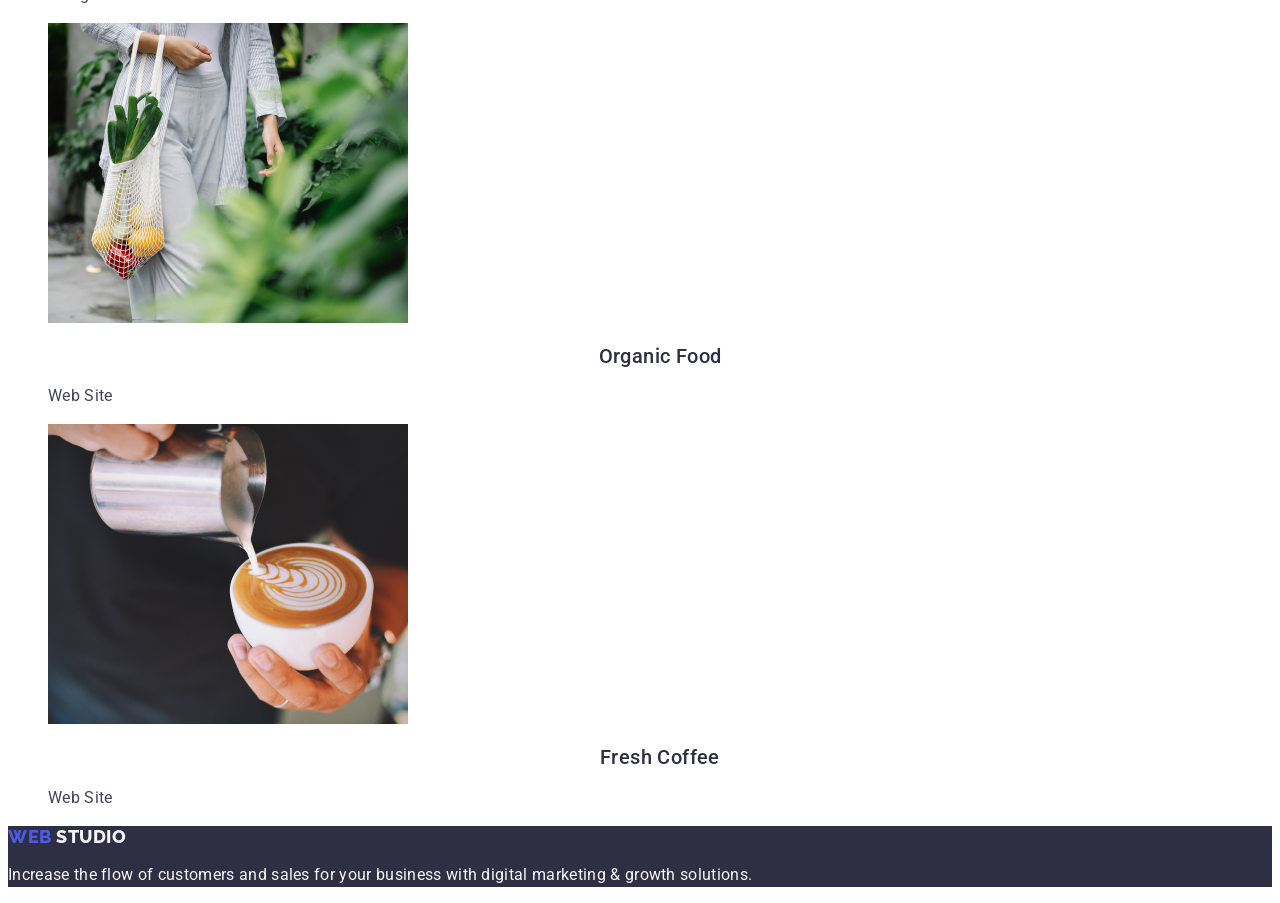
==== commit bb2a3244: "Homework2-hotfix31" ====
--- a/portfolio.html
+++ b/portfolio.html
@@ -14,16 +14,15 @@
   </head>
   <body>
     <header>
-
       <!-- HEADER -->
       <nav class="navigation">
-        <a href="./index.html" class="link">
-          Web <span class="studioselector">Studio</span>  
+        <a href="./index.html" class="link weblogo">
+          Web <span class="studioselector">Studio</span>
         </a>
         <ul class="list">
-          <li><a  href="./index.html" class="link">Studio</a></li>
-          <li><a  href="./portfolio.html" class="link">Portfolio</a></li>
-          <li><a  href="" class="link">Contacts</a></li>
+          <li><a href="./index.html" class="link">Studio</a></li>
+          <li><a href="./portfolio.html" class="link">Portfolio</a></li>
+          <li><a href="" class="link">Contacts</a></li>
         </ul>
       </nav>
       <address class="addressref">
@@ -51,119 +50,125 @@
           <li><button class="button-order" type="button">Design</button></li>
           <li><button class="button-order" type="button">Marketing</button></li>
         </ul>
-    
-      <!-- PRODUCTS -->
 
- 
+        <!-- PRODUCTS -->
+
         <ul class="list">
           <li>
             <a class="link">
-             <img
-              src="./images/bankingint.jpg"
-              alt="Glassmorph Banking App Interface"
-              width="360"
-              height="300"
-            />
-            <h2 class="caption">Banking App Interface Concept</h2>
-            <p class="text">App</p>
+              <img
+                src="./images/bankingint.jpg"
+                alt="Glassmorph Banking App Interface"
+                width="360"
+                height="300"
+              />
+              <h2 class="caption">Banking App Interface Concept</h2>
+              <p class="text">App</p>
             </a>
           </li>
-          
-          <li>
-            <a class="link"> 
-            <img
-              src="./images/cashless.jpg"
-              alt="Cashless Payment by scanning qrcode"
-              width="360"
-              height="300"
-            />
-            <h2 class="caption">Cashless Payment</h2>
-            <p class="text">Marketing</p>
-         </a>
-          </li>
+
           <li>
             <a class="link">
-              <img src="./images/mediapp.jpg"
-             alt="Meditation App title screen" 
-             width="360"
-             height="300"/>
-            <h2 class="caption">Meditation App</h2>
-            <p class="text">App</p>
+              <img
+                src="./images/cashless.jpg"
+                alt="Cashless Payment by scanning qrcode"
+                width="360"
+                height="300"
+              />
+              <h2 class="caption">Cashless Payment</h2>
+              <p class="text">Marketing</p>
             </a>
           </li>
           <li>
             <a class="link">
-             <img src="./images/taxiservice.jpg" 
-             alt="Taxi Service" 
-             width="360"
-             height="300"/>
-            <h2 class="caption">Taxi Service</h2>
-            <p class="text">Marketing</p>
-           </a>
-          </li>
-          <li>
-            <a class="link">
-             <img
-              src="./images/scrillustations.jpg"
-              alt="Marvellous Illustations for Phone"
-              width="360"
-              height="300"
-            />
-            <h2 class="caption">Screen Illustrations</h2>
-            <p class="text">Design</p>
-           </a>
-          </li>
-          <li>
-            <a class="link">
-            <img
-              src="./images/ocourses.jpg"
-              alt="Woman using her phone to study"
-              width="360"
-              height="300"
-            />
-            <h2 class="caption">Online Courses</h2>
-            <p class="text">Marketing</p>
-           </a>
+              <img
+                src="./images/mediapp.jpg"
+                alt="Meditation App title screen"
+                width="360"
+                height="300"
+              />
+              <h2 class="caption">Meditation App</h2>
+              <p class="text">App</p>
+            </a>
           </li>
           <li>
             <a class="link">
               <img
-              src="./images/instastories.jpg"
-              alt="Instagram Stories showcase"
-              width="360"
-              height="300"
-            />
-            <h2 class="caption">Instagram Stories Concept</h2>
-            <p class="text">Design</p>
-           </a>
+                src="./images/taxiservice.jpg"
+                alt="Taxi Service"
+                width="360"
+                height="300"
+              />
+              <h2 class="caption">Taxi Service</h2>
+              <p class="text">Marketing</p>
+            </a>
           </li>
           <li>
             <a class="link">
-             <img src="./images/ofood.jpg" 
-              alt="Woman Holding a bag with food"
-              width="360"
-              height="300" />
-            <h2 class="caption">Organic Food</h2>
-            <p class="text">Web Site</p>
-           </a>
+              <img
+                src="./images/scrillustations.jpg"
+                alt="Marvellous Illustations for Phone"
+                width="360"
+                height="300"
+              />
+              <h2 class="caption">Screen Illustrations</h2>
+              <p class="text">Design</p>
+            </a>
           </li>
           <li>
             <a class="link">
-              <img src="./images/fcoffee.jpg" 
-              alt="Latte Art" 
-              width="360"
-              height="300"/>
-            <h2 class="caption">Fresh Coffee</h2>
-            <p class="text">Web Site</p>
-           </a>
+              <img
+                src="./images/ocourses.jpg"
+                alt="Woman using her phone to study"
+                width="360"
+                height="300"
+              />
+              <h2 class="caption">Online Courses</h2>
+              <p class="text">Marketing</p>
+            </a>
+          </li>
+          <li>
+            <a class="link">
+              <img
+                src="./images/instastories.jpg"
+                alt="Instagram Stories showcase"
+                width="360"
+                height="300"
+              />
+              <h2 class="caption">Instagram Stories Concept</h2>
+              <p class="text">Design</p>
+            </a>
+          </li>
+          <li>
+            <a class="link">
+              <img
+                src="./images/ofood.jpg"
+                alt="Woman Holding a bag with food"
+                width="360"
+                height="300"
+              />
+              <h2 class="caption">Organic Food</h2>
+              <p class="text">Web Site</p>
+            </a>
+          </li>
+          <li>
+            <a class="link">
+              <img
+                src="./images/fcoffee.jpg"
+                alt="Latte Art"
+                width="360"
+                height="300"
+              />
+              <h2 class="caption">Fresh Coffee</h2>
+              <p class="text">Web Site</p>
+            </a>
           </li>
         </ul>
       </section>
-
     </main>
     <!-- FOOTER -->
     <footer class="page-footer">
-      <a class="weblogo" href="./index.html"
+      <a class="weblogo link" href="./index.html"
         >Web <span class="footer-selector"> Studio</span></a
       >
       <p class="footer-text">
--- a/css/styles.css
+++ b/css/styles.css
@@ -21,34 +21,25 @@
   text-decoration: none;
 }
 
-.link:hover, .link:focus {
-color: #404bbf;
-
+.link:hover,
+.link:focus {
+  color: #404bbf;
 }
 
 /* HEADER */
 
-.navigation > a {
-   color: var(--iris);
-  font-family: "Raleway";
-  font-size: 18px;
-  font-style: normal;
-  font-weight: 800;
-  line-height: 1.17;
-  letter-spacing: 0.03em;
-  text-transform: uppercase;
-  text-decoration: none;
-  font-family: "Raleway", sans-serif;
+.list .adress-list {
+  color: var(--slate);
 }
 
 .navigation > ul a {
-  color: var(--navyblue);
-font-family: Roboto;
-font-size: 16px;
-font-style: normal;
-font-weight: 500;
-line-height: 24px; /* 150% */
-letter-spacing: 0.32px;
+  color: #434455;
+  font-family: Roboto;
+  font-size: 16px;
+  font-style: normal;
+  font-weight: 500;
+  line-height: 24px; /* 150% */
+  letter-spacing: 0.32px;
 }
 
 .weblogo {
@@ -68,31 +59,35 @@
   color: var(--navyblue, #2e2f42);
 }
 
-
-.list {
-  list-style: none;
-}
-
 .addressref {
   font-style: normal;
 }
 
-.menu {
-  color: var(--navyblue);
-  font-size: 16px;
-  font-style: normal;
-  font-weight: 500;
-  line-height: 1.5;
-  letter-spacing: 0.02em;
-  cursor: pointer;
-}
-
-
+.addressref .list a {
+  line-height: 1.5;
+  letter-spacing: 0.02em;
+  color: var(--slate);
+}
 
 .addressref > li a {
   line-height: 1.5;
   letter-spacing: 0.02em;
-  color: var(--slate)
+  color: var(--slate);
+}
+
+.adress-list {
+  line-height: 1.5;
+  letter-spacing: 0.02em;
+  color: var(--slate);
+}
+
+.addressref .list .link {
+  color: #404bbf;
+}
+
+.addressref .link:hover,
+.addressref .link:focus {
+  color: #404bbf;
 }
 
 /* Section 1 */
@@ -113,14 +108,14 @@
 
 .button {
   color: var(--white);
-font-family: "Roboto", sans-serif;
-font-size: 16px;
-font-style: normal;
-font-weight: 500;
-line-height: 24px; /* 150% */
-letter-spacing: 0.64px;
-background-color: #4D5AE5;
-cursor: pointer;
+  font-family: "Roboto", sans-serif;
+  font-size: 16px;
+  font-style: normal;
+  font-weight: 500;
+  line-height: 24px; /* 150% */
+  letter-spacing: 0.64px;
+  background-color: #4d5ae5;
+  cursor: pointer;
 }
 
 .button:hover,
@@ -187,16 +182,16 @@
 
 .footer-text {
   color: var(--cloud);
-font-family: Roboto;
-font-size: 16px;
-font-style: normal;
-font-weight: 400;
-line-height: 1.5;
-letter-spacing: 0.02em;
+  font-family: Roboto;
+  font-size: 16px;
+  font-style: normal;
+  font-weight: 400;
+  line-height: 1.5;
+  letter-spacing: 0.02em;
 }
 
 .team-card-background {
-  background-color:#FFFFFF;
+  background-color: #ffffff;
 }
 
 .footer-selector {
@@ -206,29 +201,24 @@
 /* Portfolio Tab
    Dedicated Styles */
 
-   /* Main */
-   .button-order {
-    color: var(--iris);
-text-align: center;
-font-family: "Roboto", sans-serif;
-font-size: 16px;
-font-style: normal;
-font-weight: 500;
-line-height: 1.5;
-letter-spacing: 0.64px;
-background-color: #F4F4FD;
-cursor: pointer;
-   }
-
-  .button-order:hover, .button-order:focus {
-    background-color: #404BBF;
-  }
-
-
-  /* misc */
-  
-.adress-list {
-  line-height: 1.5;
-  letter-spacing: 0.02em;
-  color: var(--slate)
-}+/* Main */
+.button-order {
+  color: var(--iris);
+  text-align: center;
+  font-family: "Roboto", sans-serif;
+  font-size: 16px;
+  font-style: normal;
+  font-weight: 500;
+  line-height: 1.5;
+  letter-spacing: 0.64px;
+  background-color: #f4f4fd;
+  cursor: pointer;
+}
+
+.button-order:hover,
+.button-order:focus {
+  background-color: #404bbf;
+  color: #ffffff;
+}
+
+/* misc */
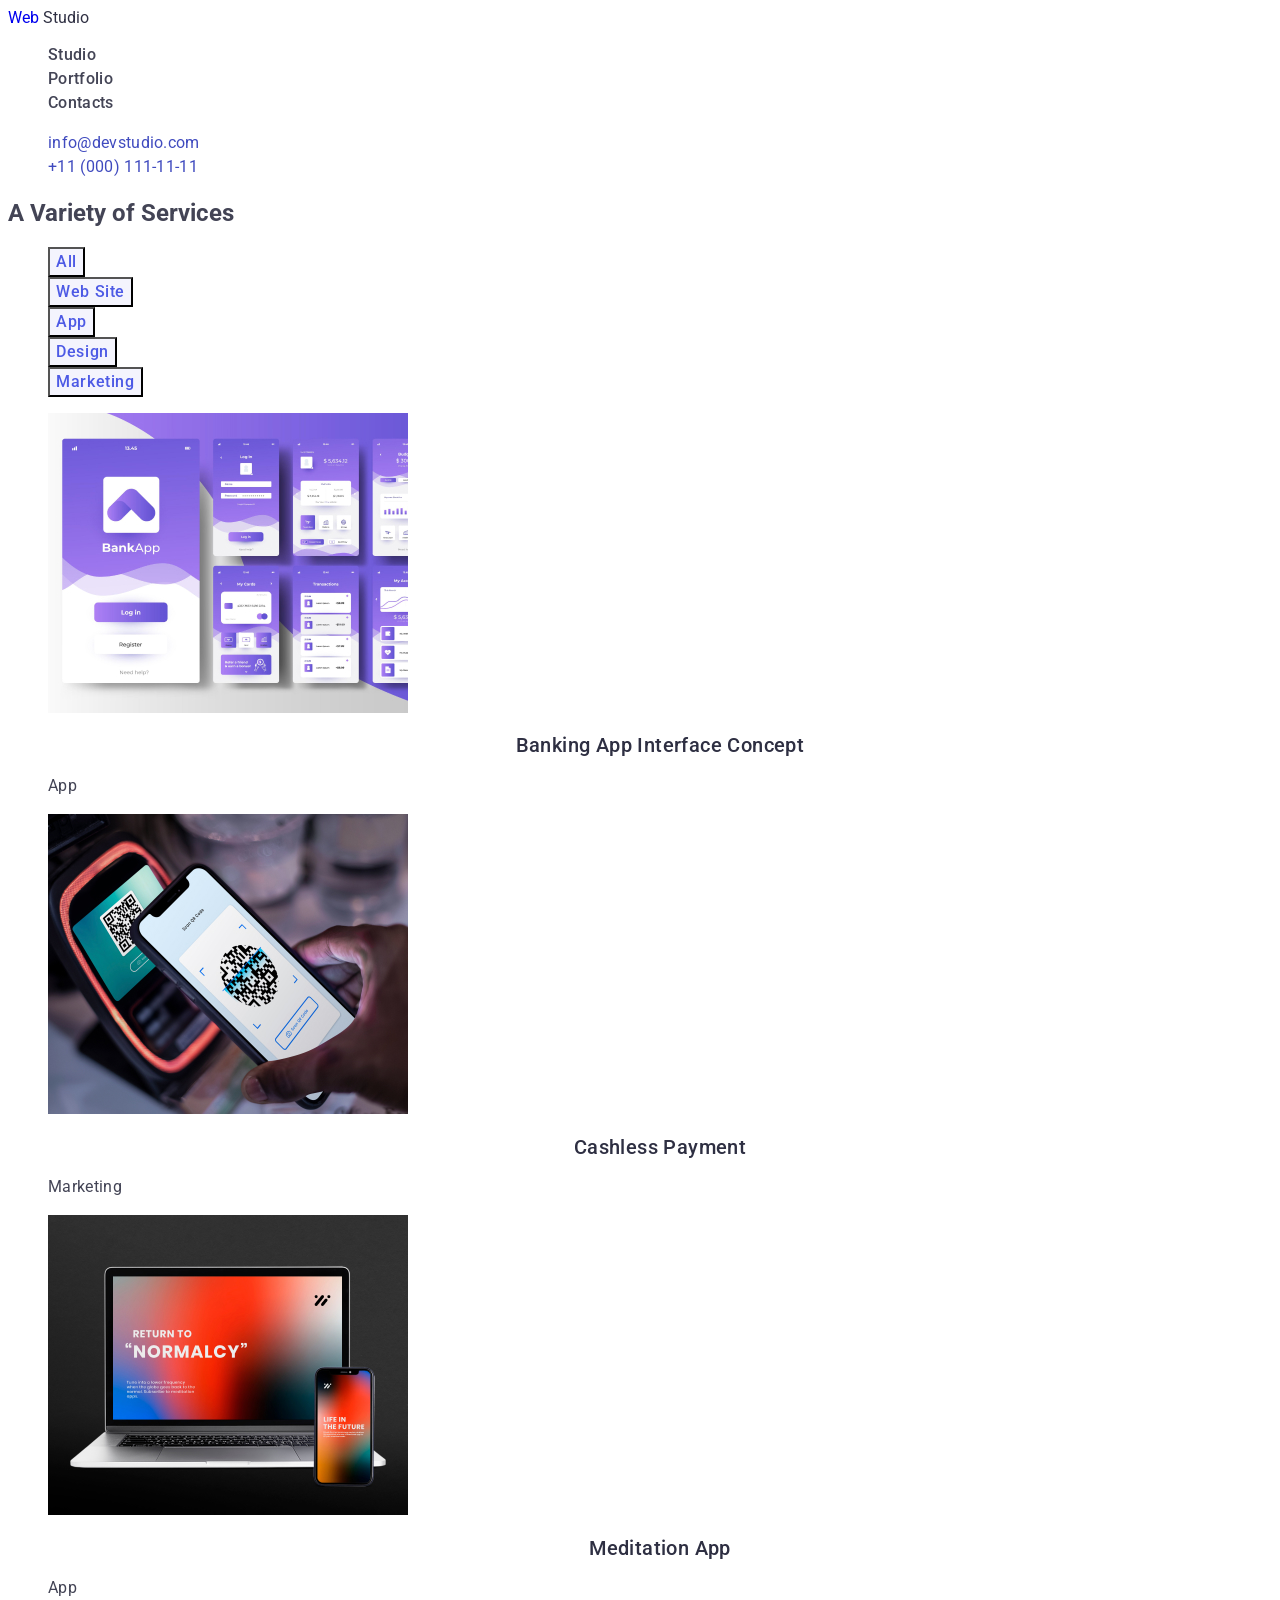
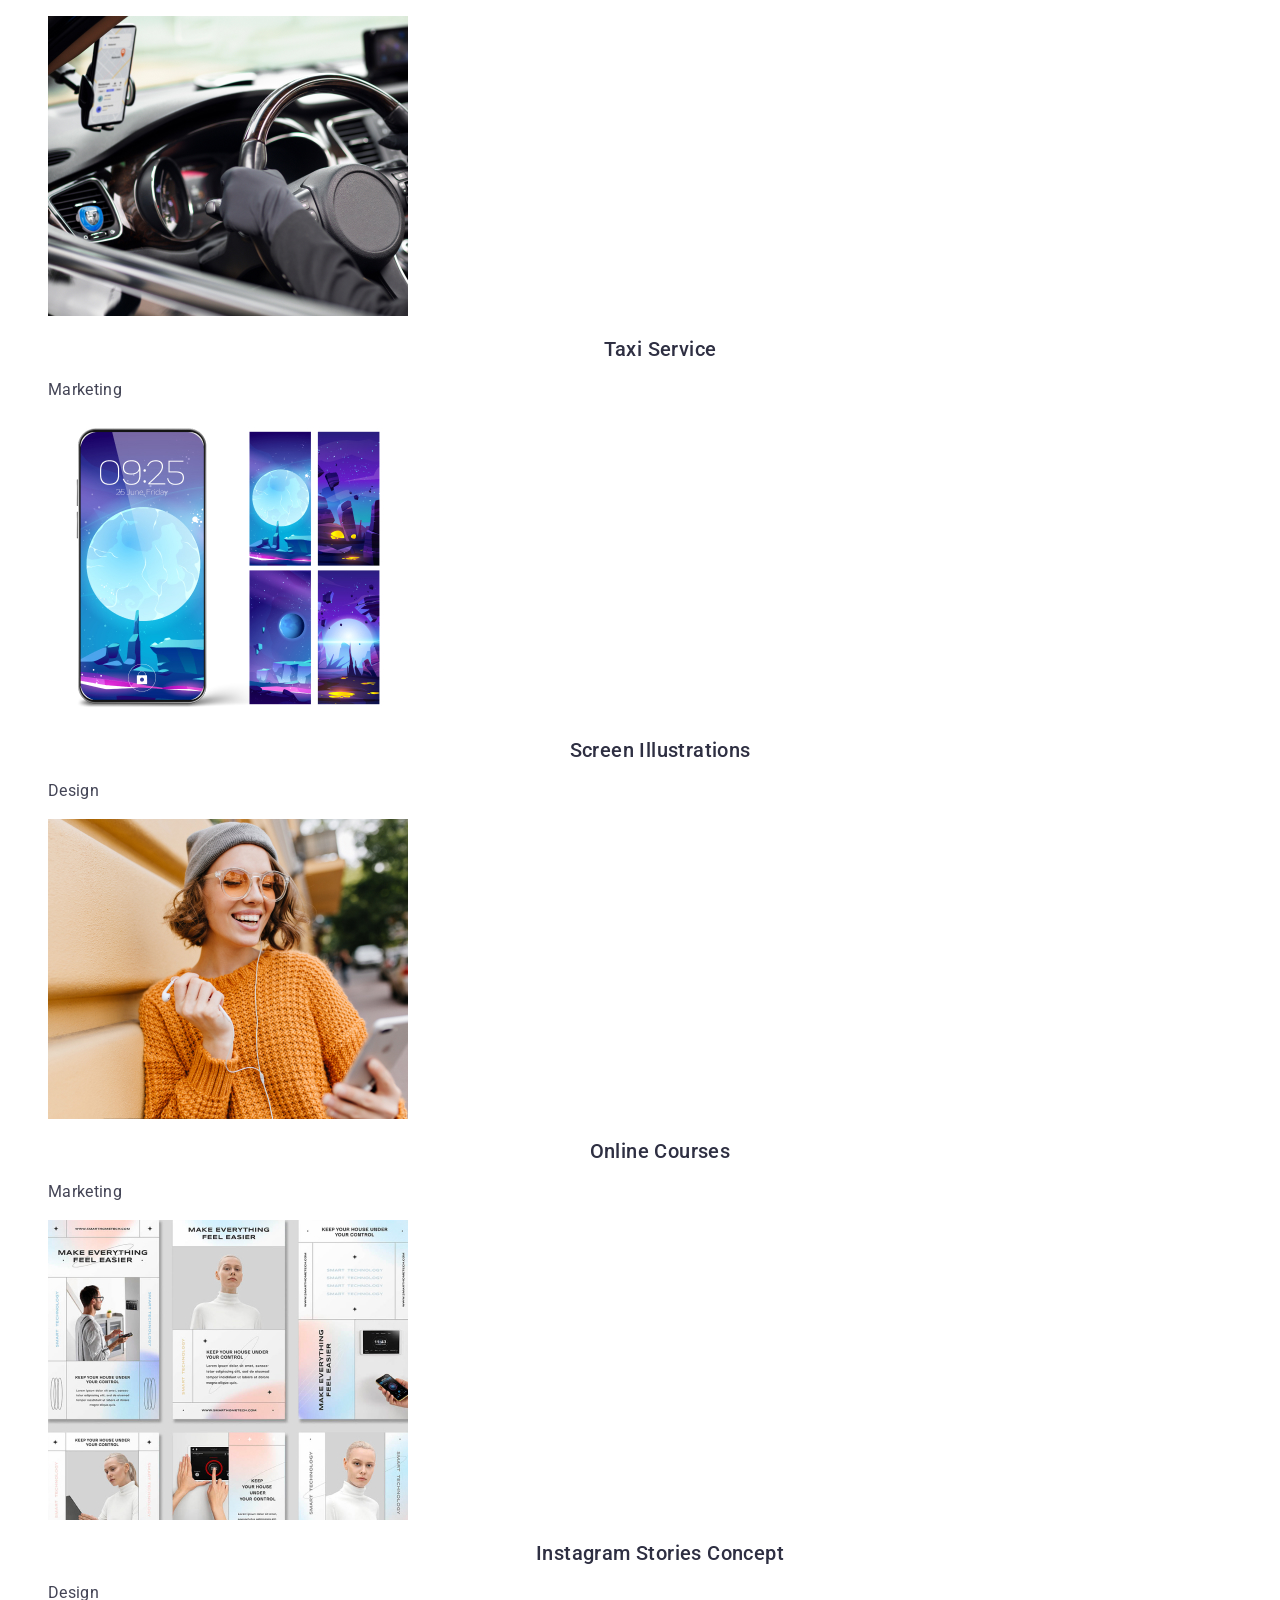
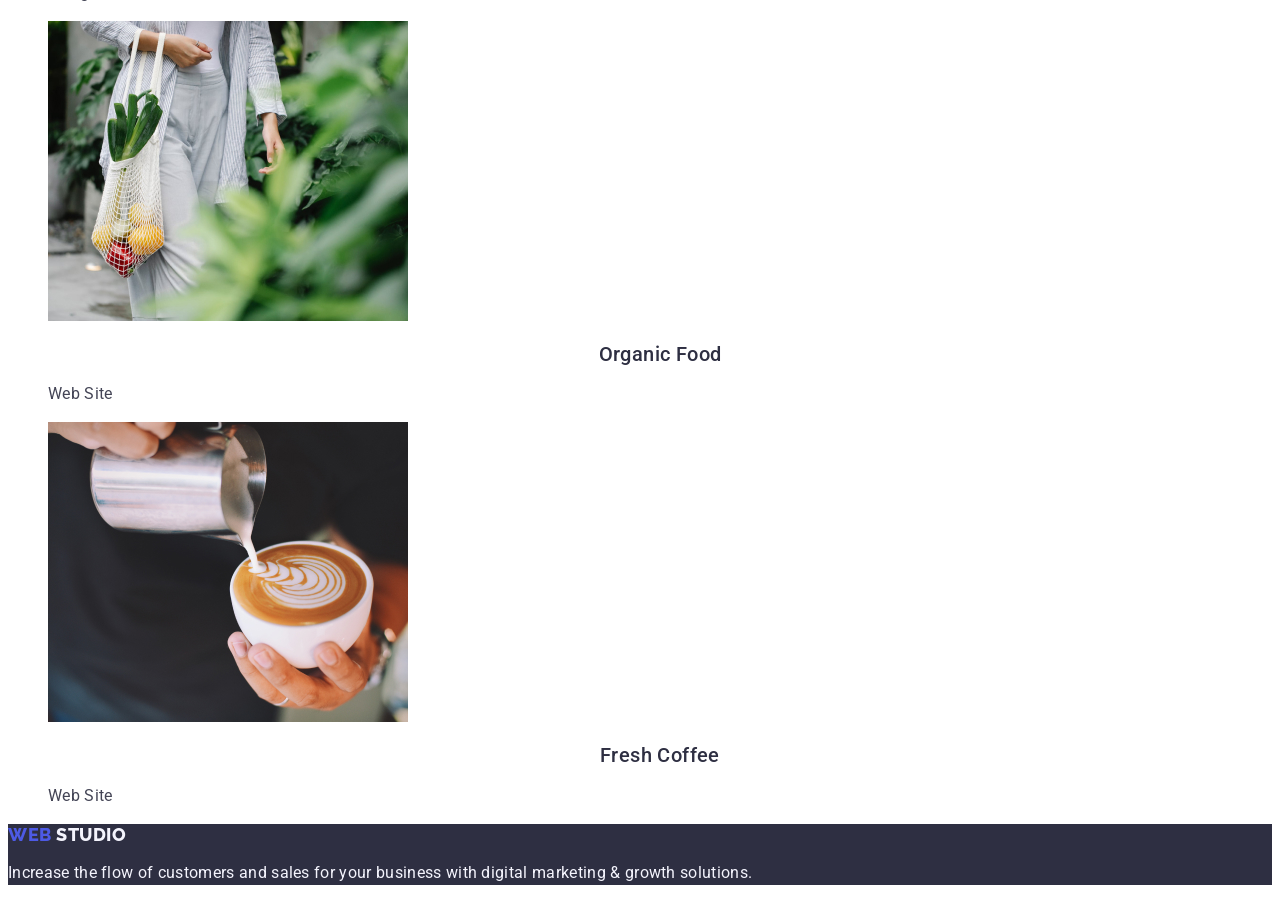
==== commit a4801061: "homework2-hotfix32" ====
--- a/portfolio.html
+++ b/portfolio.html
@@ -16,7 +16,7 @@
     <header>
       <!-- HEADER -->
       <nav class="navigation">
-        <a href="./index.html" class="link weblogo">
+        <a href="./index.html" class="link">
           Web <span class="studioselector">Studio</span>
         </a>
         <ul class="list">
--- a/css/styles.css
+++ b/css/styles.css
@@ -28,31 +28,31 @@
 
 /* HEADER */
 
-.list .adress-list {
-  color: var(--slate);
-}
-
-.navigation > ul a {
-  color: #434455;
-  font-family: Roboto;
-  font-size: 16px;
-  font-style: normal;
-  font-weight: 500;
-  line-height: 24px; /* 150% */
-  letter-spacing: 0.32px;
-}
-
 .weblogo {
   color: var(--iris);
-  font-family: "Raleway";
+  font-family: "Raleway", sans-serif;
   font-size: 18px;
   font-style: normal;
   font-weight: 800;
   line-height: 1.17;
-  letter-spacing: 0.54px;
+  letter-spacing: 0.03em;
   text-transform: uppercase;
   text-decoration: none;
   font-family: "Raleway", sans-serif;
+}
+
+.list .adress-list {
+  color: var(--slate);
+}
+
+.navigation > ul a {
+  color: #434455;
+  font-family: Roboto;
+  font-size: 16px;
+  font-style: normal;
+  font-weight: 500;
+  line-height: 24px; /* 150% */
+  letter-spacing: 0.32px;
 }
 
 .studioselector {
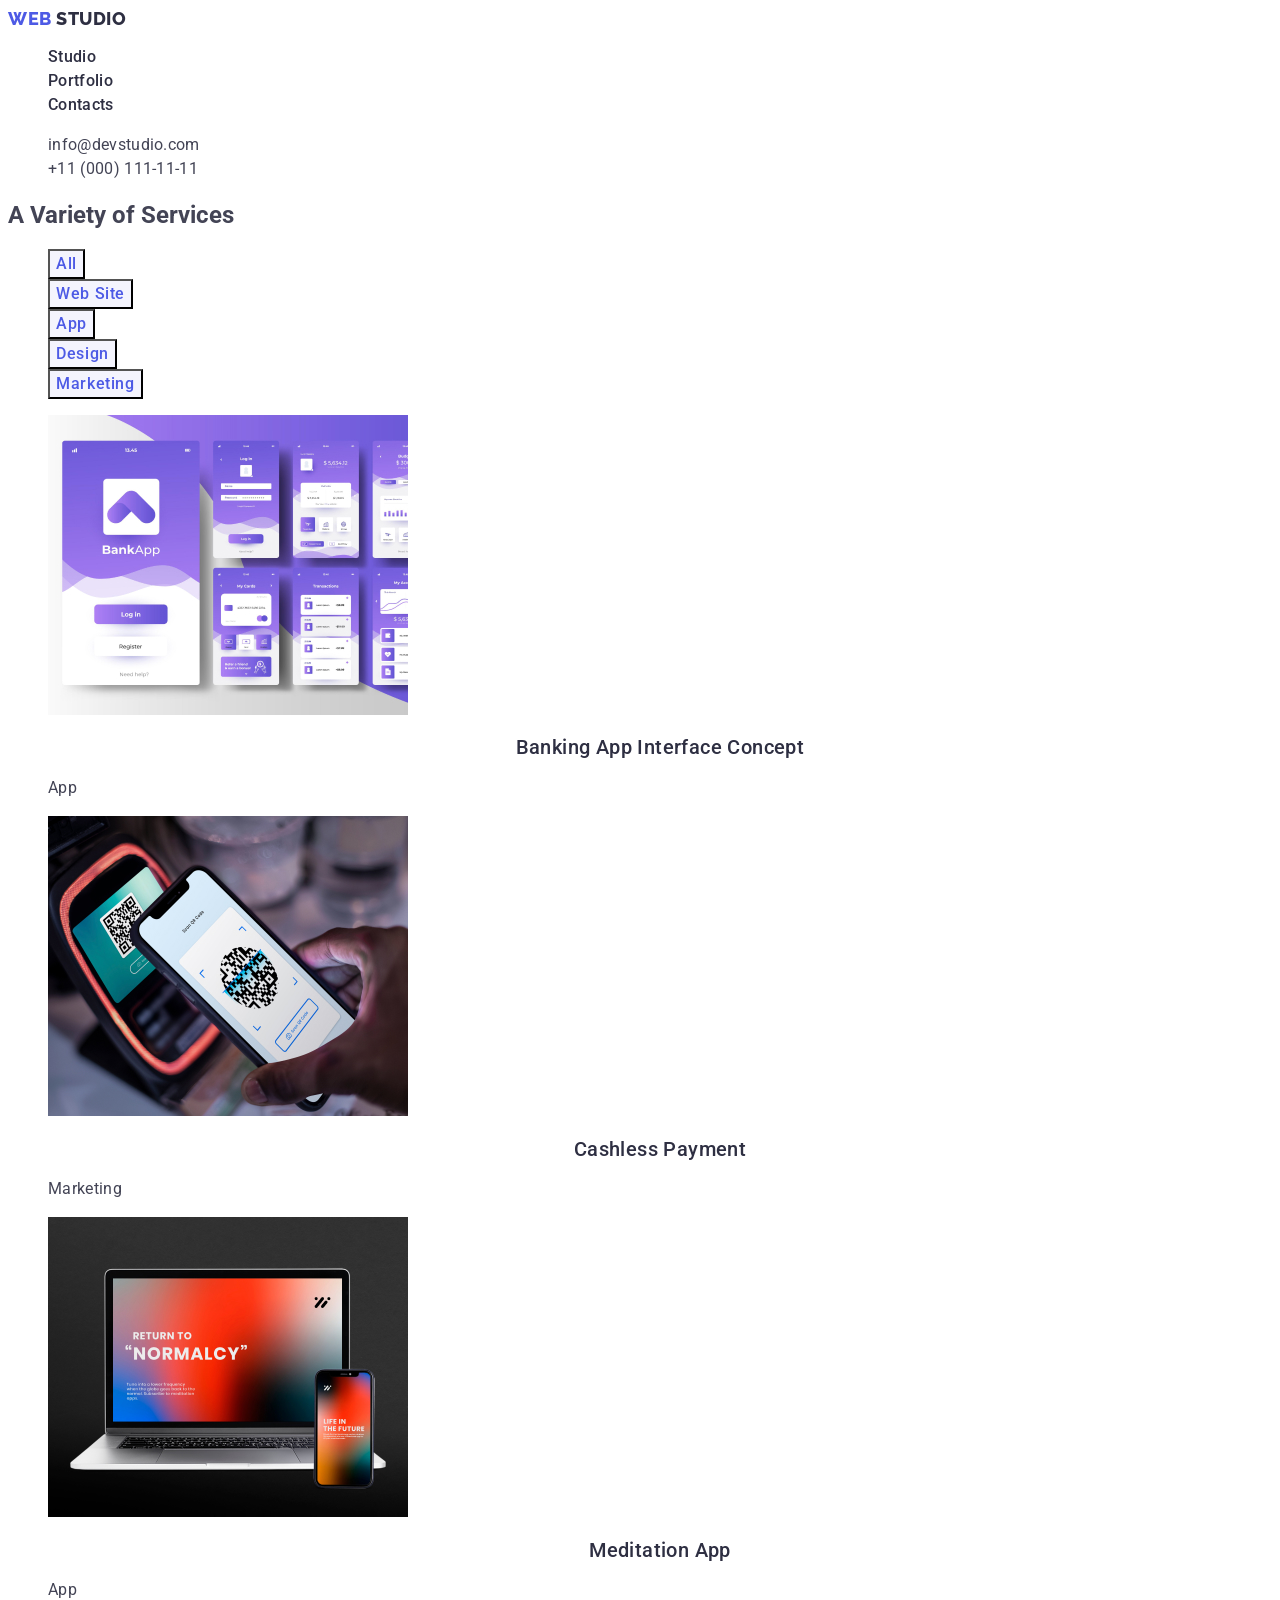
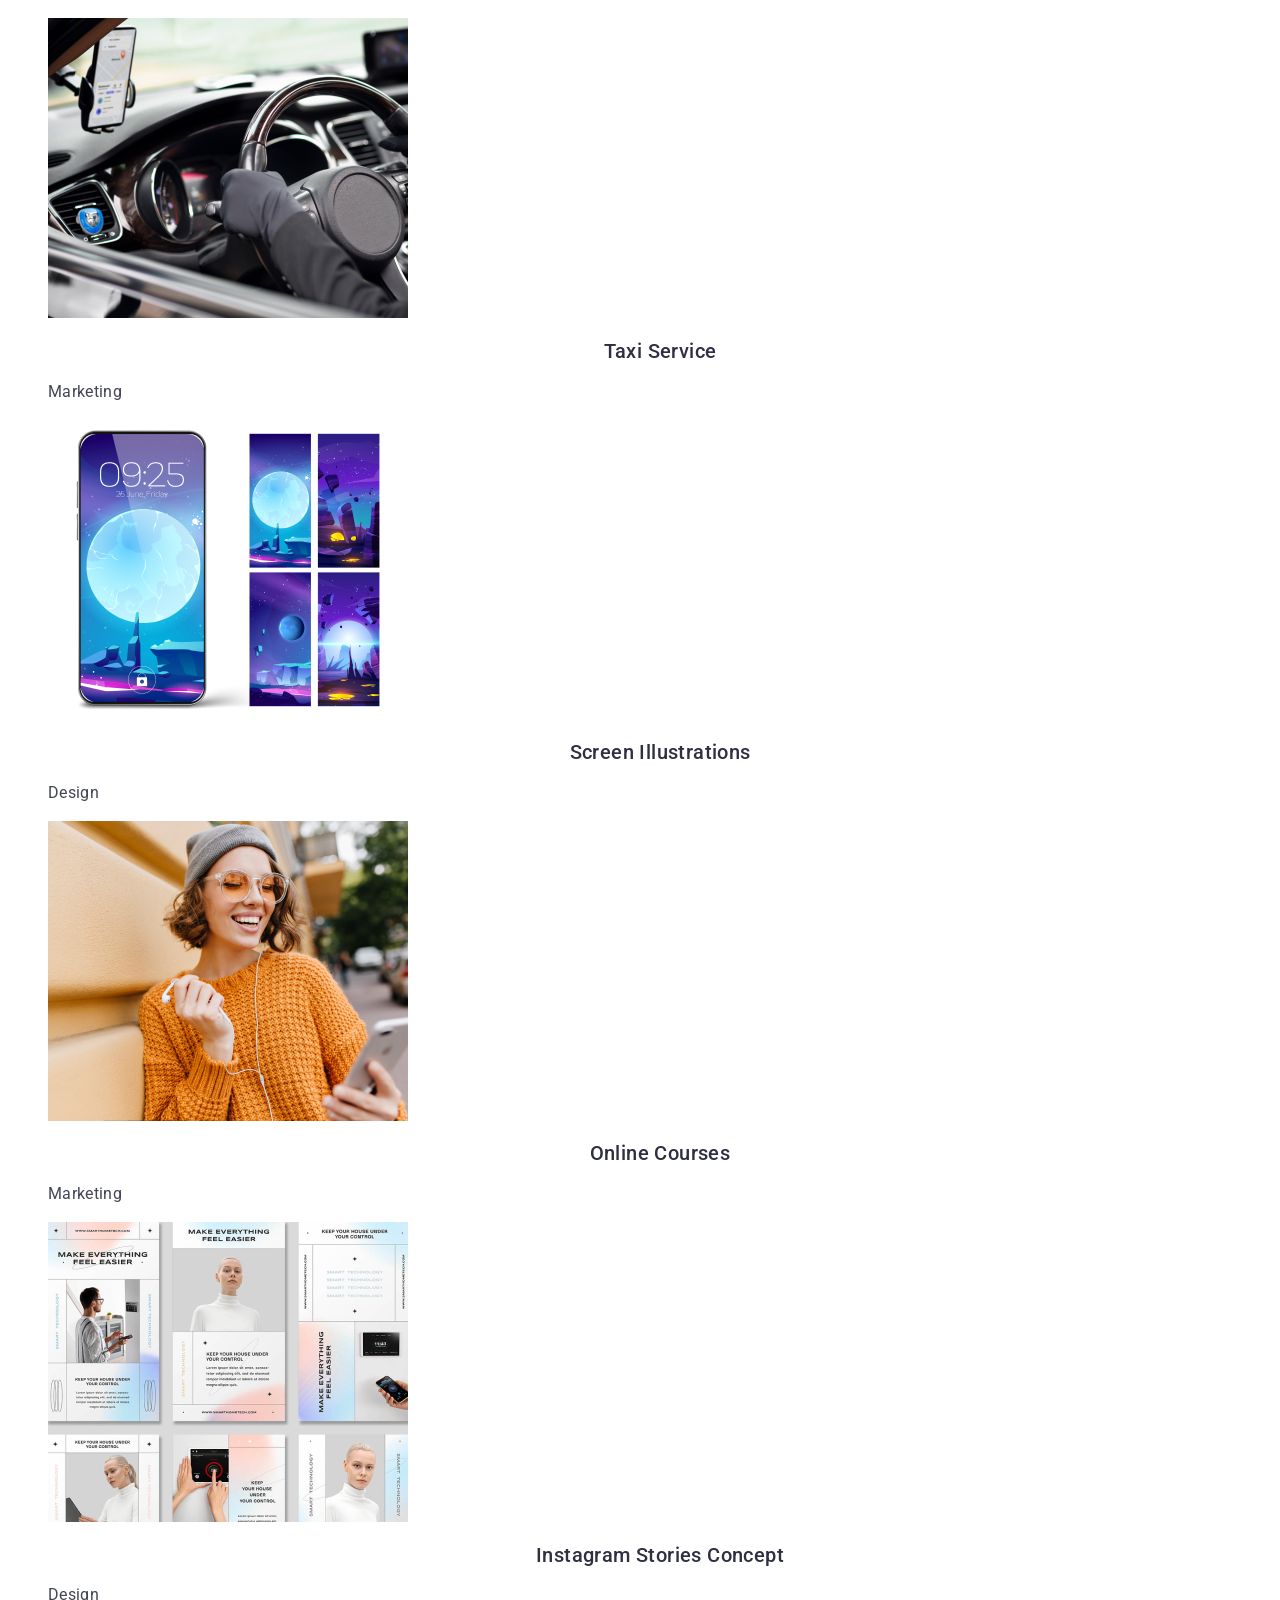
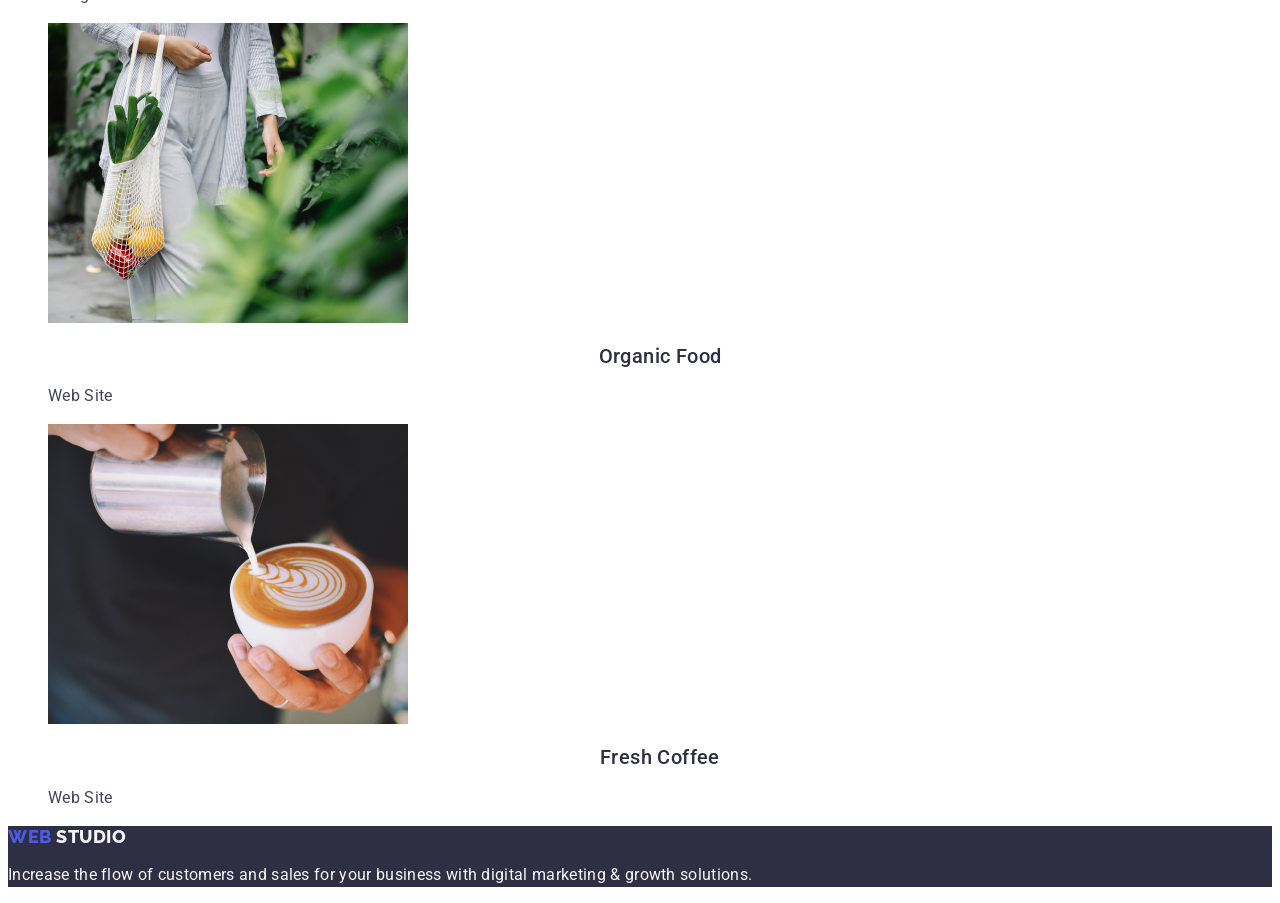
==== commit 2242381a: "Homework2-Hotfix34" ====
--- a/portfolio.html
+++ b/portfolio.html
@@ -16,7 +16,7 @@
     <header>
       <!-- HEADER -->
       <nav class="navigation">
-        <a href="./index.html" class="link">
+        <a href="./index.html" class="link weblogo">
           Web <span class="studioselector">Studio</span>
         </a>
         <ul class="list">
--- a/css/styles.css
+++ b/css/styles.css
@@ -45,8 +45,8 @@
   color: var(--slate);
 }
 
-.navigation > ul a {
-  color: #434455;
+.navigation ul a {
+  color: var(--navyblue);
   font-family: Roboto;
   font-size: 16px;
   font-style: normal;
@@ -82,7 +82,6 @@
 }
 
 .addressref .list .link {
-  color: #404bbf;
 }
 
 .addressref .link:hover,
